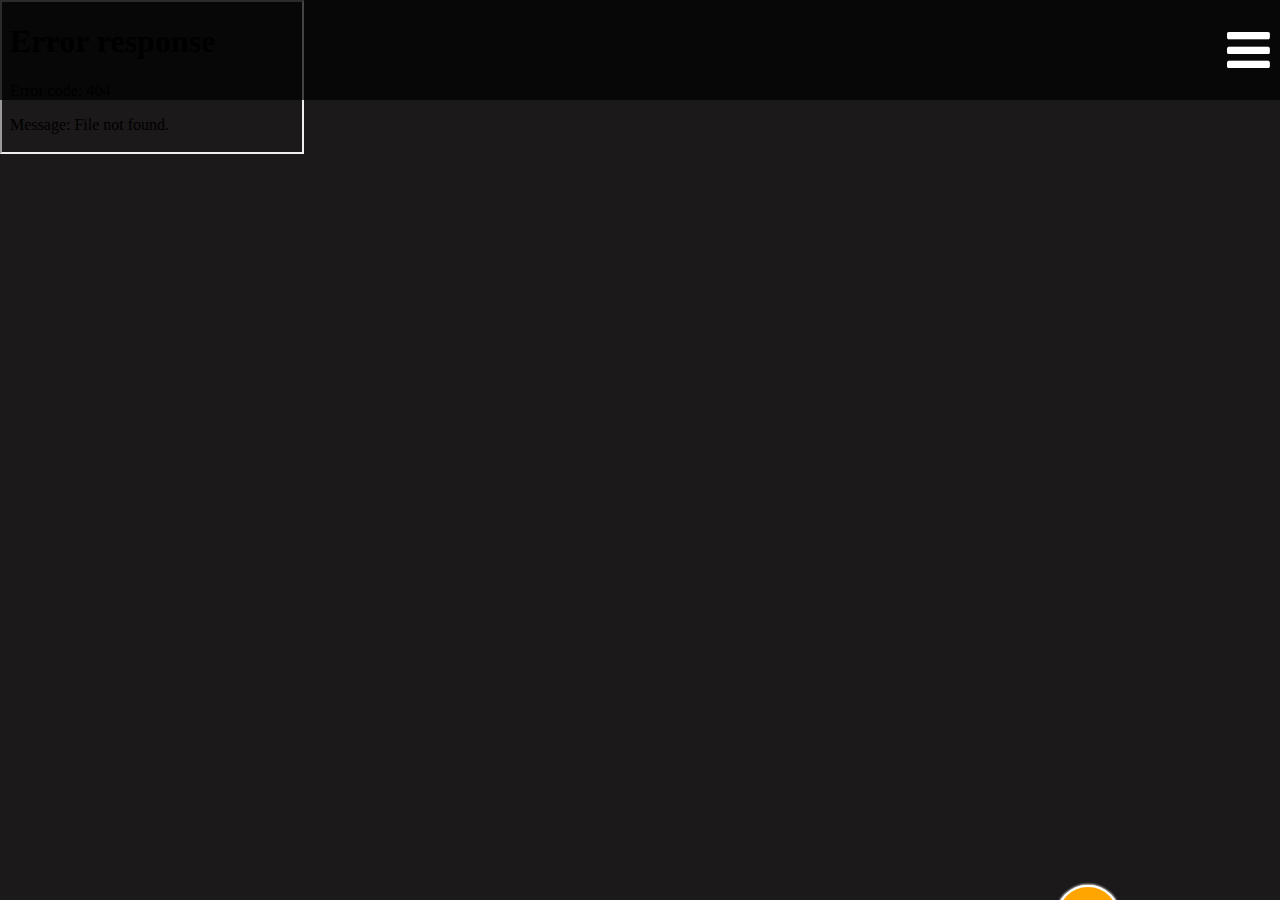
==== aviso.html @ 56b55169 "Add files via upload" ====
<!DOCTYPE html>
<html lang="en">
<head>
    <meta charset="UTF-8">
    <meta http-equiv="X-UA-Compatible" content="IE=edge">
    <meta name="viewport" content="width=device-width, initial-scale=1.0">
    <title>Aviso de Privacidad</title>
    <link rel="stylesheet" href="style.css">
	<link rel="stylesheet" href="https://cdnjs.cloudflare.com/ajax/libs/font-awesome/4.7.0/css/font-awesome.min.css">
	<link rel="preconnect" href="https://fonts.gstatic.com" crossorigin> 
</head>

<body>
    
    <header>
    
        <div class="box-logo-icones">
    
            <!----------------------------------LOGO DEL MENU----------------------------------------------------------->
                <div class="box-logo">
                    <img class="image-logo" src="logo/mie_logo_white.png">
                </div>
    
    
                <!---------------------------------- LOS ICONES DEL MENU----------------------------------------------------------->
                <div class="box-icones">
    
                    <div class="div-phone">
                        <a href="tel:+525633120174"><i class="fa fa-phone phone-icon"></i></a>
                    </div>
    
    
                    <div class="div-facebook">
                        <a href="https://www.facebook.com/baptista.boukman.jeanbaptiste"><i class="fa fa-facebook facebook-icon"></i></a>
                    </div>
    
                    <div class="div-instagram">
                        <a href="#"><i class="fa fa-instagram instagram-icon" aria-hidden="true"></i></a>
                    </div>
    
                    <div class="div-whatsapp">
                        <a href="http:/api.whatsapp.com/send?phone=+525633120174"><i class="fa fa-whatsapp whatsapp-icon" aria-hidden="true"></i></a>
                    </div>
    
                    <div class="div-email">
                        <a href="mailto:baptistajeanbaptiste714@gmail.com"><i class="fa fa-envelope email-icon"></i></a>
                    </div>
    
                </div>
    
        </div>
        
        <nav class="box-menu">
    
        <ul class="menu">
                        <li><a href="index.html">Inicio</a></li>
                        <li><a href="direccion.html">Direccion Disponibilidad</a></li>
                        <li><a href="sobre.html">Sobre Nosotros</a></li>
                        <li><a href="tecnologia.html">Nuestra Tecnologia</a></li>
                        <li><a href="aviso.html">Aviso de Privacidad</a></li>
                        
                        <li><a href="contacto.html">Contacto</a></li>
                    </ul>
    
                    <div class="menu-responsive"><i class="fa fa-bars icon-menu"></i></div>
        </nav>
    
    </header>

   <main>

    <div class="box-text-formulario-aviso">

        <iframe src="image/aviso.pdf"></iframe>
    </div>


    <div class="div-chatbox">
        <div class="box-chat">

                <div class="head-chatbox">
                    <div class="icon-image-chatbox">
                        <img src="image/icon-image-chatbox.png">
                        <h3>CARLOS de MIE</h3>
                    </div>
                </div>


                <div class="box-message-chatbox">
                        <img src="image/icon-image-chatbox.png">
                        <h6>Gracias por escribirnos, le atiende Carlos, <br>¿con quién tengo el gusto?</h6>
                </div>


                <div class="box-writter-chatbox">
                    <textarea cols="5" rows="5"></textarea>
                    <div class="btn-send-chatbox">
                        <a href="https://api.whatsapp.com/send?phone=+525633120174&text=Hola Bienvenidos a Mexico Internet Exchange. Soy su servidor Carlos. Como le puedo ayudar?&20heber"><i class='fa fa-send'></i></a>
                    </div>
                </div>

        </div>	

        <div class="icon-action-comment-close">
            <div class="icon-comment-chatbox"><i class="fa fa-comments-o"></i></div>
            <div class="icon-close-chatbox"><i class="fa fa-close"></i></div>
        </div>
</div>
    
   </main>


</body>

</html>
---- style.css ----
*{
    margin: 0;
    padding: 0;
}

body{
    scroll-behavior: smooth;
    background-color: rgb(27, 25, 25);
    background-repeat: no-repeat;
    background-attachment: fixed;
    background-size: 100% 100%;
    width: 100%;
}

/*.................................................................HEADER DE LA PAGINA...................................................................*/

header{
    display: block;
    width: 100%;
    height: 200px;
    position: fixed;
    z-index: 20;
}


.box-logo-icones{
    width: 100%;
    height: 50%;
    background-color: #FFCD01;
    display: flex;
    justify-content: center;
    align-items: center;
}

.box-logo{
    width: 20%;
    height: 100%;
    display: flex;
    justify-content: center;
    align-items: center;
}


.box-logo img{
    width: 45%;
    height: 90%;
}

.box-icones{
    width: 80%;
    height: 100%;
    display: flex;
    justify-content: center;
    align-items: center;
}

.box-icones>div{
    width: 5%;
    height: 25%;
    display: flex;
    justify-content: center;
    align-items: center;
}

.box-icones> div a{
    text-decoration: none;
}

.box-icones>div i{
    font-size: 40px;
    padding: 10px;
}

.box-icones>div:hover{
    transform: scale(1.3);
    transition: 0.9s;
}

.box-icones .phone-icon{
    border-radius: 50%;
    background-color: red;
    display: flex;
    justify-content: center;
    align-items: center;
    width: 40px;
    height: 40px;
}

.box-icones .phone-icon{
    color: white;
}

.box-icones .facebook-icon{
    border-radius: 50%;
    background-color: #06b6ff;
    display: flex;
    justify-content: center;
    align-items: center;
    width: 40px;
    height: 40px;
}

.box-icones .facebook-icon{
    color: white;
}

.box-icones .instagram-icon{
    border-radius: 50%;
    background-color: brown;
    display: flex;
    justify-content: center;
    align-items: center;
    width: 40px;
    height: 40px;
}

.box-icones .instagram-icon{
    color: white;
}

.box-icones .whatsapp-icon{
    border-radius: 50%;
    background-color: green;
    display: flex;
    justify-content: center;
    align-items: center;
    width: 40px;
    height: 40px;
}

.box-icones .whatsapp-icon{
    color: white;
}

.box-icones .email-icon{
    border-radius: 50%;
    background-color:	#FF1493;
    display: flex;
    justify-content: center;
    align-items: center;
    width: 40px;
    height: 40px;
    font-size: 30px;
}

.box-icones .email-icon{
    color: white;
}

.box-menu{
    /*background-color: #06b6ff;*/
    /*background-color: rgba(0, 0, 0, 0.377);*/
    background-color: rgba(0, 0, 0, 0.719);
    width: 100%;
    height: 50%;
    display: flex;
    justify-content: center;
    align-items: center;
}

.menu{
    display: flex;

}

.menu li{
    list-style: none;
    overflow: hidden;
}

/*.menu li:hover{
    background-color: brown;
    border-radius: 3px;
}*/

.menu li a{
    text-decoration: none;
    color: white;
    font-size: 25px;
    margin: 10px;
    position: relative;
    z-index: 2;
    
}

.menu li a::after{
    content: "";
    width: 100%;
    height: 4px;
    background-color: brown;
    position: absolute;
    left: -270px;
    top: 25px;
    z-index: 1;
}

.menu li a:hover::after{
    color: #FFCD01;
    left: 0px;
    transition: 0.2s;
}



.menu-responsive{
    width: 10%;
    height: 100%;
    display: none;
    justify-content: center;
    align-items: center;
}

.menu-responsive i{
    color: white;
    font-size: 50px;
}

/*..............................................................FOOTER DE LA PAGINA...............................................................*/


footer{
    width: 100%;
    height: 500px;
    background-color:#06b6ff;
    display: flex;
    justify-content: center;
    align-items: center;
    position: relative;
    top: 1800px;
}


.box-logo-icones-footer{
    width: 25%;
    height: 80%;
    display: block;
}

.logo-footer{
    width: 100%;
    height: 30%;
    position: relative;
    display: flex;
    justify-content: center;
    align-items: center;
}

.logo-footer img{
    width: 80%;
    position: relative;
}

.icones-footer{
    width: 100%;
    height: 50%;
    display: flex;
    justify-content: center;
    align-items: center;
  
}

.icones-footer>div{
    width: 13%;
    height: 30%;
    cursor: pointer;
    position: relative;
    margin-right: 5px;
}

.icones-footer>div i{
    font-size: 40px;
    padding: 20px;
}

.icones-footer>div:hover{
    transform: scale(1.3);
    transition: 0.9s;
}

.footer-phone{
    border-radius: 50%;
    background-color: red;
    display: flex;
    justify-content: center;
    align-items: center;
}

.footer-phone i{
    color: white;
}

.footer-facebook{
    border-radius: 50%;
    /*background-color: #06b6ff;*/
    background-color: brown;
    display: flex;
    justify-content: center;
    align-items: center;
}

.footer-facebook i{
    color: white;
}

.footer-instagram{
    border-radius: 50%;
    background-color: #FFCD01;
    display: flex;
    justify-content: center;
    align-items: center;
}

.footer-instagram i{
    color: white;
}

.footer-whatsapp{
    border-radius: 50%;
    background-color: green;
    display: flex;
    justify-content: center;
    align-items: center;
}

.footer-whatsapp i{
    color: white;
}

.footer-email{
    border-radius: 50%;
    background-color:	#FF1493;
    display: flex;
    justify-content: center;
    align-items: center;
}

.footer-email i{
    color: white;
}


.box-servicios-footer{
    width: 25%;
    height: 80%;
    display: block;
}


.texto-footer{
    width: 100%;
    display: flex;
    justify-content: center;
    align-items: center;
}


.texto-footer h1{
    color: white;
    font-size: 40px;
    font-family: 'Courier New', Courier, monospace;
}

.servicio-footer-list{
    width: 100%;
    display: block;
    position: relative;
    top: 20px;
}

.servicio-footer-list>div{
    height: 35px;
}

.servicio-1{
    display: flex;
    justify-content: center;
    align-items: center;
    width: 100%;
    position: relative;
    overflow: hidden;
}


.servicio-1 a{
    text-decoration: none;
    color: white;
    font-family: 'Gill Sans', 'Gill Sans MT', Calibri, 'Trebuchet MS', sans-serif;
    font-size: 20px;
}


.servicio-1 a:hover{
    transform: translateY(-10px);
    transition: 0.9s;
}


.servicio-2{
    display: flex;
    justify-content: center;
    align-items: center;
    width: 100%;
}

.servicio-2 a{
    text-decoration: none;
    color: white;
    font-family: 'Gill Sans', 'Gill Sans MT', Calibri, 'Trebuchet MS', sans-serif;
    font-size: 20px;
}


.servicio-2 a:hover{
    transform: translateY(-10px);
    transition: 0.9s;
}


.servicio-3{
    display: flex;
    justify-content: center;
    align-items: center;
    width: 100%;
}

.servicio-3 a{
    text-decoration: none;
    color: white;
    font-family: 'Gill Sans', 'Gill Sans MT', Calibri, 'Trebuchet MS', sans-serif;
    font-size: 20px;
}


.servicio-3 a:hover{
    transform: translateY(-10px);
    transition: 0.9s;
}


.servicio-4{
    display: flex;
    justify-content: center;
    align-items: center;
    width: 100%;
}

.servicio-4 a{
    text-decoration: none;
    color: white;
    font-family: 'Gill Sans', 'Gill Sans MT', Calibri, 'Trebuchet MS', sans-serif;
    font-size: 20px;
}


.servicio-4 a:hover{
    transform: translateY(-10px);
    transition: 0.9s;
}


.servicio-5{
    display: flex;
    justify-content: center;
    align-items: center;
    width: 100%;
}

.servicio-5 a{
    text-decoration: none;
    color: white;
    font-family: 'Gill Sans', 'Gill Sans MT', Calibri, 'Trebuchet MS', sans-serif;
    font-size: 20px;
}


.servicio-5 a:hover{
    transform: translateY(-10px);
    transition: 0.9s;
}


.box-contactos-footer{
    width: 25%;
    height: 80%;
    display: block;
}


.texto-footer-contratacion{
    width: 100%;
    display: flex;
    justify-content: center;
    align-items: center;
}

.texto-footer-contratacion h1{
    color: white;
    font-size: 40px;
    font-family: 'Courier New', Courier, monospace;
}

.contratacion-footer{
    width: 100%;
    height: 20%;
    display: flex;
    justify-content: space-around;
    align-items: center;
    position: relative;
    top: 30px;
}

.phone-escritorio{
    width: 50%;
    height: 100%;
    display: flex;
    justify-content: center;
    align-items: center;
}

.phone-escritorio img{
    width: 50%;
    position: relative;
}

.text-escritorio{
    width: 50%;
    height: 100%;
    position: relative;
    display: block;
}

.text-escritorio h4{
    color: white;
    font-size: 25px;
    font-family: 'Gill Sans', 'Gill Sans MT', Calibri, 'Trebuchet MS', sans-serif;
    text-align: left;
}

.text-escritorio h6{
    color: white;
    font-size: 20px;
    font-family: 'Courier New', Courier, monospace;
    text-align: left;
}

.atencion-footer{
    width: 100%;
    height: 20%;
    display: flex;
    justify-content: space-around;
    align-items: center;
    position: relative;
    top: 30px;
}


.phone-atencion{
    width: 50%;
    height: 100%;
    display: flex;
    justify-content: center;
    align-items: center;
}

.phone-atencion img{
    width: 30%;
    position: relative;
}

.text-atencion-cliente{
    width: 50%;
    height: 100%;
    position: relative;
    top: 10px;
    display: block;
}

.text-atencion-cliente h4{
    color: white;
    font-size: 25px;
    font-family: 'Gill Sans', 'Gill Sans MT', Calibri, 'Trebuchet MS', sans-serif;
    text-align: left;
}

.text-atencion-cliente h6{
    color: white;
    font-size: 20px;
    font-family: 'Courier New', Courier, monospace;
    text-align: left;
}


.ubicacion-footer{
    width: 100%;
    height: 20%;
    display: flex;
    justify-content: space-around;
    align-items: center;
    position: relative;
    top: 30px;
}

.icon-maps{
    width: 50%;
    display: flex;
    justify-content: center;
    align-items: center;
}

.icon-maps i{
    font-size: 80px;
    color: brown;
}

.ubicacion{
    width: 50%;
    display: flex;
    justify-content: center;
    align-items: center;
}


.ubicacion h5{
    color: white;
    font-size: 20px;
    font-family: 'Gill Sans', 'Gill Sans MT', Calibri, 'Trebuchet MS', sans-serif;
    text-align: left;
    font-weight: normal;
}

/*............................................................CHATBOX..........................................................................................*/

.div-chatbox{
    width: 25%;
    height: 100%;
    position: fixed;
    top: 500px;
    right: 50px;
    opacity: 1;
    display: flex;
    justify-content: right;
    align-items: center;
    z-index: 10;

}


.box-chat{
    width: 80%;
    height: 60%;
    border-radius: 20px;
    opacity: 0;
    position: relative;
    top: 90px;
    right: 170px;
    
}


.box-chat img{
    width: 100%;
    height: 60%;
    opacity: 0.3;
    border-top-left-radius: 20px;
    border-top-right-radius: 20px;

}


.head-chatbox{
    width: 100%;
    height: 22%;
    position: relative;
    top: -385px;
    background-color: brown;
    border-top-left-radius: 20px;
    border-top-right-radius: 20px;
    display: flex;
}


.head-chatbox img{
    width: 140px;
    height: 80px;
    padding: 10px;
    position: relative;
    left: 5px;
    top: 10px;
}


.icon-image-chatbox{
    width: 100%;
    height: 60%;
    display: flex;
    justify-content: left;
    align-items: center;
}


.icon-image-chatbox img{
    opacity: 1;
    width: 22%;
}


.icon-image-chatbox h3{
    color: white;
    font-size: 20px;
    font-family: sans-serif;
    font-weight: normal;
}


.icon-image-chatbox-text{
    width: 100%;
    height: 5%;
    position: relative;
    top: -410px;
}


.icon-image-chatbox-text h6{
    color: white;
    font-size: 15px;
    font-family: sans-serif;
    font-weight: normal;
    padding-left: 20px;
    display: none;
}



.box-message-chatbox{
    width: 100%;
    height: 60%;
    background-color: white;
    position: relative;
    top: -415px;
    display: flex;
}


.box-message-chatbox img{
    opacity: 1;
    width: 17%;
    height: 60px;
    position: relative;
    left: 10px;
    top: 20px;
}



.box-message-chatbox h6{
    font-family: sans-serif;
    font-weight: normal;
    position: relative;
    top: 70px;
    left: 0px;
    font-size: 14px;
    background-color: lightgray;
    height: 70px;
    padding: 20px;
    border-top-left-radius: 10px;
    border-bottom-right-radius: 10px;
}



.box-writter-chatbox{
    width: 100%;
    height: 40px;
    background-color: brown;
    position: relative;
    top: -420px;
    display: flex;
    overflow: hidden;
}


.box-writter-chatbox textarea{
    width: 85%;
    height: 100%;
    resize: none;
    outline: none;
    font-size: 17px;
    padding-left: 10px;
    padding-top: 5px;
    border-top: 2px lightgray solid;
    border-bottom: none;
    background-color: brown;
    color: white;
}


.btn-send-chatbox{
    width: 15%;
   
    background-color: #06b6ff;
    display: flex;
    justify-content: center;
    align-items: center;
}


.btn-send-chatbox a{
    text-decoration: none;
}


.btn-send-chatbox i{
    color: white;
    font-size: 25px;
}



.icon-action-comment-close{
    position: fixed;
    top:815px;
    right: 160px;
    z-index: 10;
}


.icon-comment-chatbox{
    width: 60px;
    height: 60px;
    background-color: orange;
    border-radius: 50%;
    display: flex;
    justify-content: center;
    align-items: center;
    margin: auto;
    position: absolute;
    top: 70px;
    z-index: 1;
    border: 2px white solid;
    box-shadow: 0px 0px 3px white;
    cursor: pointer;
}


.icon-comment-chatbox i{
    color: black;
    font-size: 40px;
    cursor: pointer;
}


.icon-close-chatbox{
    width: 60px;
    height: 60px;
    background-color: orange;
    border-radius: 50%;
    display: flex;
    justify-content: center;
    align-items: center;
    margin: auto;
    position: relative;
    top: 70px;
    border: 2px white solid;
    box-shadow: 0px 0px 3px white;
    cursor: pointer;
}


.icon-close-chatbox i{
    color:black;
    font-size: 40px;
    cursor: pointer;
}


/*--------------------------------------------------------------------DIV POPBOT--------------------------------------------------------------------*/


.div-pop-mensage{
    width: 5%;
    height: 200px;
    top:-690px;
    left: 1790px;
    display: flex;
    justify-content: center;
    align-items: center;
    padding-right: 10px;
    position: relative;
}


.box-pop-mensages{
    width: 4%;
    height: 100%;
    display: block;
    position: fixed;
    top: 270px;
    z-index: 10;

}

.pop-whatsapp{
    width: 60px;
    height: 60px;
    display: flex;
    justify-content: center;
    align-items: center;
    background-color: red;
    border-radius: 50%;
    opacity: 0;
    border: 2px white solid;
    box-shadow: 0px 0px 3px white;
}


.pop-whatsapp i{
    font-size: 40px;
    cursor: pointer;
    color: white;
}


.pop-email{
    width: 60px;
    height: 60px;
    display: flex;
    justify-content: center;
    align-items: center;
    background-color: green;
    border-radius: 50%;
    opacity: 0;
    position: relative;
    top: 20px;
    border: 2px white solid;
    box-shadow: 0px 0px 3px white;
}


.pop-email i{
    font-size: 35px;
    cursor: pointer;
    color: white;
}


.pop-phone{
    width: 60px;
    height: 60px;
    border-radius: 50%;
    display: flex;
    justify-content: center;
    align-items: center;
    background-color: #FF1493;
    border-radius: 50%;
    opacity: 0;
    position: relative;
    top: 40px;
    border: 2px white solid;
    box-shadow: 0px 0px 3px white;

}


.pop-phone i{
    font-size: 40px;
    cursor: pointer;
    color: white;
}


.pop-headphones{
    width: 60px;
    height: 60px;
    display: flex;
    justify-content: center;
    align-items: center;
    background-color: orange;
    border-radius: 50%;
    z-index: 3000;
    position: relative;
    top: 80px;
    opacity: 1;
    overflow: hidden;
    border: 2px white solid;
    box-shadow: 0px 0px 3px white;
}


.pop-headphones img{
    width: 120px;
    cursor: pointer;
    color: black;
    z-index: 1000;
    position: relative;
    
}


.pop-close{
    width: 60px;
    height: 60px;
    display: flex;
    justify-content: center;
    align-items: center;
    position: relative;
    top: 20px;
    border-radius: 50%;
    background-color: orange;
    opacity: 0;
    border: 2px white solid;
    box-shadow: 0px 0px 3px white;
}


.pop-close i{
    font-size: 40px;
    cursor: pointer;
    color: black;
}


.action-pop-icones{
    opacity: 1;
    transition: 1s;
}


.action-pop-icones-close{
    opacity: 0;
}


.headphone-close{
    opacity: 0;
}


.headphone-open{
    opacity: 1;
}



.action-open{
    display: block;
    position: relative;
    top: 75px;
    display: flex;
    justify-content: center;
    align-items: center;
    opacity: 1;
}


.action-close{
    opacity: 0;
}

/*............................................................DIV CLIENTES......................................................................................*/

.box-clientes{
    width: 100%;
    height: 800px;
    position: relative;
    top: 200px;
    z-index: 0;
}

.box-clientes h1{
    font-family: 'Gill Sans', 'Gill Sans MT', Calibri, 'Trebuchet MS', sans-serif;
    text-align: center;
    margin-top: 200px;
    margin-bottom: 50px;
    color:white;
    background-color: rgba(0, 0, 0, 0.596);
    width: 60%;
    height: 100px;
    margin: auto;
    display: flex;
    justify-content: center;
    align-items: center;
    font-size: 30px;
    font-family: 'Gill Sans', 'Gill Sans MT', Calibri, 'Trebuchet MS', sans-serif;
   
}


.grupos{
    display: flex;
    justify-content: center;
    align-items: center;
    background-color: rgba(0, 0, 0, 0.123);
    width: 60%;
    height: 90%;
    margin: auto;
    position: relative;
    top: 150px;
    overflow: hidden;
    border-radius: 20px;
}


.grupos::after{
    content: "";
    width: 100%;
    height: 100%;
    background-color: rgba(255, 255, 255, 0.918);
    position: absolute;
    left: -1200px;
    z-index: 1;
    animation: animacao 2s infinite ease;
}

@keyframes animacao{
    100%{
        left: 0px;
    }
}

.grupos>div{
    width: 20%;
    display: block;
    position: relative;
    top: 20px;
    z-index: 20;
}

.box-clientes>div img{
    width: 80%;
    display: flex;
    justify-content: space-evenly;
    align-items: center;
}

.grupo1 img{
    margin: 20px auto;
    position: relative;
}

.grupo2 img{
    position: relative;
    margin: 17px auto;
}


.grupo3 img{
    position: relative;
    margin: 10px auto;
}

.logo_sandag{
    position: relative;
    top: 30px;
}


.grupo4 img{
    position: relative;
    margin: 20px auto;
}

.logo_ecoambiante{
    position: relative;
    top: 10px;
}


.grupo1 .logo_cosmopolitan{
    width: 100%;
    position: relative;
    top: 50px;
}

.grupo1 .logo_sanysidro{
    position: relative;
    top: -60px;
}

.grupo1 .logonewcity_residencial{
    position: relative;
    top: -30px;
}

.grupo2 .logo_sat{
    width: 50%;
    position: relative;
    top: -50px;
}

.grupo1 .logo_caliente{
    position: relative;
    top: -100px;
}

.grupo2 .logo_imaxess{
    width: 70%;
    position: relative;
    top: -27px;
}

.grupo2 .logo_centura{
    width: 80%;
    position: relative;
    top: -70px;
}

/*.grupo2 .logo_newcity_residencial{
    width: 50%;
}*/

.grupo2 .logo_iprk{
    width: 80%;
    position: relative;
    top: 30px;
}

.grupo3 .logo_excel{
    width: 70%;
    position: relative;
    top: -50px;
}

.grupo3 .logohotel_tijuana{
    position: relative;
    top: -10px;
}

.grupo3 .logo_bjrr{
    width: 50%;
    position: relative;
    top: -20px;
}

.grupo3 .logo_sandag{
    width: 90%;
    position: relative;
    top: 60px;
}

.grupo4 .logo_coparmex{
    width: 70%;
    position: relative;
    top: -75px;
}

.grupo4 .logo_lucerna{
    width: 80%;
    position: relative;
    top: -40px;
}

.grupo4 .logo_furmex{
    width: 90%;
    position: relative;
    top: 15px;
}

.grupo4 .logo_ecoambiante{
    width: 65%;
    position: relative;
    top: 20px;
}


/*-----------------------------------------------------------------------BLOCO CERTIFICADOS------------------------------------------------------------------------*/

.certificados{
    width: 100%;
    height: 960px;
    position: relative;
    top: 1200px;
}


.certificados img{
    width: 100%;
    height: 100%;
    opacity: 0.5;
}


.change{
    background-color: blue;
}


.texto-certificado{
    width: 100%;
    height: 120px;
    position: relative;
}

.texto-certificado h1{
    color:white;
    background-color: rgba(0, 0, 0, 0.596);
    width: 60%;
    height: 100px;
    margin: auto;
    display: flex;
    justify-content: center;
    align-items: center;
    font-size: 23px;
    padding: 10px;
    font-family: 'Gill Sans', 'Gill Sans MT', Calibri, 'Trebuchet MS', sans-serif;
}


.texto-certificado h3{
    color: orange;
    text-align: center;
    font-family: sans-serif;
    font-weight: normal;
    position: relative;
    top: 15px;
}


.todoscertificados{
    width: 100%;
    height: 75%;
    position: relative;
    top: 200px;
    transition: 0.7s;
}

.grupo1{
    width: 100%;
    height: 47%;
    display: flex;
    justify-content: space-around;
    align-items: center;
    position: relative;
}

.grupo1>div{
    width: 15%;
    height: 400px;
    display: flex;
    justify-content: center;
    align-items: center;
    overflow: hidden;
    box-shadow: 0px 0px 2px white;
    /*background-color: #06b6ff;*/
    background-color: rgba(0, 0, 0, 0.274);
    cursor: pointer;
    transition: 2s;
    position: relative;
    
}


.grupo1>div::after{
    content: "";
    width: 100%;
    height: 100%;
    /*background-color: #06b6ff;*/
    background-color: rgba(165, 42, 42, 0.37);
    position: absolute;
    z-index: 1;
    top: -400px;
    transition: 0.5s;
}

.grupo1>div:hover::after{
    top: 0px;
}

.grupo1>div img{
    padding: 30px;
    width: 100%;
    height: 120px;
    position: relative;
    background-color: rgba(255, 255, 255, 0.863);
    opacity: 1;
    z-index: 2;
}


.grupo2{
    width: 100%;
    height: 47%;
    display: flex;
    justify-content: space-around;
    align-items: center;
    position: relative;
    top: 100px;
}

.grupo2>div{
    width: 15%;
    height: 400px;
    display: flex;
    justify-content: center;
    align-items: center;
    overflow: hidden;
    box-shadow: 0px 0px 2px white;
    /*background-color: #06b6ff;*/
    background-color: rgba(0, 0, 0, 0.274);
    cursor: pointer;
    transition: 0.5s;
    position: relative;
}


.grupo2>div::after{
    content: "";
    width: 100%;
    height: 100%;
    /*background-color: #06b6ff;*/
    background-color: rgba(165, 42, 42, 0.37);
    position: absolute;
    z-index: 1;
    top: -400px;
    transition: 0.9s;
}

.grupo2>div:hover::after{
    top: 0px;
}

.grupo2>div img{
    padding: 30px;
    width: 100%;
    height: 120px;
    position: relative;
    background-color: rgba(255, 255, 255, 0.863);
    opacity: 1;
    z-index: 2;
}



/*.............................................................SLIDE-SHOW CONTAINER..............................................................................*/

main{
    top: 180px;
    z-index: 0;
}

/*............................................................DIV FUNDO..........................................................................................*/
.div-fundo{
    position: relative;
    height: 1000px;
    width: 100%;
    overflow: hidden;
    display: flex;
    justify-content: center;
    align-items: center;
    background-color: black;
}



video{
    position: relative;
    top: 100px;
    box-shadow: 0px 0px 4px white;
    background-color: rgba(0, 0, 0, 0.055);
    min-width: 100%;
    min-height: 100%;
}



.wrapper {
    height: 100vh;
    display: flex;
    align-items: center;
    justify-content: center;
    position: absolute;
    top: 20px;
  }
  
  .typing-demo {
    width: 24ch;
    animation: typing 2s steps(24), blink .5s step-end infinite alternate;
    white-space: nowrap;
    overflow: hidden;
    border-right: 3px solid;
    font-family: monospace;
    font-size: 5em;
    color: white;
    padding-left: 10px;
  }
  
  @keyframes typing {
    from {
      width: 0
    }
  }
      
  @keyframes blink {
    50% {
      border-color: transparent
    }
  }


  .wrapper1 {
    height: 100vh;
    display: flex;
    align-items: center;
    justify-content: center;
    position: absolute;
    top: 100px;
  }
  
  .typing-demo1 {
    width: 43ch;
    animation: typing 10s steps(43), blink .5s step-end infinite alternate;
    white-space: nowrap;
    overflow: hidden;
    border-right: 3px solid;
    font-family: monospace;
    font-size: 3em;
    color: white;
    padding-left: 10px;
  }
  
  @keyframes typing {
    from {
      width: 0
    }
  }
      
  @keyframes blink1 {
    50% {
      border-color: transparent
    }
  }



  .div_mie_logo{
      width: 30%;
      height: 200px;
      display: inline-block;
      float: right;
      right: 10px;
      z-index: 1;
      position: absolute;
      top: 300px;
  }

  .div_mie_logo img{
      width: 0%;
      animation: animate 5s infinite ease;
      position: relative;
  }

  @keyframes animate {

    100%{
        width: 100%;
    }
  }
     


/*....................................................................DIV NUESTROS SERVICIOS................................................................................*/


.div-contenido-servicios{
    width: 100%;
    height: 700px;
    z-index: 0;
    position: relative;
    top: 600px;
}


.div-contenido-servicios .nuestros-servicios h1{
    color: gray;
    text-align: center;
    font-family: sans-serif;
}


.texto-servicios{
    width: 100%;
    height: 15%;
    display: flex;
    justify-content: center;
    align-items: center;
}

.texto-servicios h1{
    color:white;
    background-color: rgba(0, 0, 0, 0.596);
    width: 60%;
    height: 100px;
    margin: auto;
    display: flex;
    justify-content: center;
    align-items: center;
    font-size: 30px;
    font-family: 'Gill Sans', 'Gill Sans MT', Calibri, 'Trebuchet MS', sans-serif;
}


.tipos-servicios{
    width: 85%;
    height: 100%;
    display: block;
    margin: auto;
    background-color: rgba(0, 0, 0, 0.212);
    padding: 50px;
    position: relative;
    top: 170px;
}


.box-servicios{
    width: 100%;
    height: 100%;
    display: flex;
    justify-content: center;
    align-items: center;
}

.internet-dedicado{
    width: 33%;
    height: 60%;
    cursor: pointer;
    overflow: hidden;
    background-color: black;
}


.internet-dedicado img{
    width: 100%;
    height: 100%;
    transition: 0.7s;
    opacity: 0.5;
}

.internet-dedicado img:hover{
    transform: scale(1.3);
}


.internet-dedicado h1{
    position: relative;
    top: -370px;
    color: white;
    font-family: sans-serif;
    font-size: 25px;
    text-align: center;
}



.internet-dedicado p{
    position: relative;
    top: -280px;
    color: white;
    font-family: 'Archivo Black', sans-serif;
    font-weight: normal;
    text-align: center;
}


.internet-dedicado a{
    text-decoration: none;
}



.internet-dedicado .btn-dedicado{
    background-color: #FFCD01;
    position: relative;
    top: -180px;
    display: block;
    margin: auto;
    width: 60%;
    height: 35px;
    border-radius: 8px;
    font-size: 20px;
    text-transform: uppercase;
    cursor: pointer;
    border: 1px #FFCD01 solid;
}



.internet-dedicado .btn-dedicado:hover{
    background-color: #06b6ff;
    border: 1px #06b6ff solid;
    color: #FFCD01;
}



.internet-simetrico{
    width: 33%;
    height: 60%;
    cursor: pointer;
    overflow: hidden;
    background-color: black;
}



.internet-simetrico img{
    width: 100%;
    height: 100%;
    transition: 0.7s;
    opacity: 0.5;
}

.internet-simetrico img:hover{
    transform: scale(1.3);
}


.internet-simetrico h1{
    position: relative;
    top: -370px;
    color: white;
    font-family: sans-serif;
    font-size: 25px;
    text-align: center;
    text-transform: uppercase;
}




.internet-simetrico p{
    position: relative;
    top: -280px;
    color: white;
    text-align: center;
    font-family: 'Archivo Black', sans-serif;
    font-weight: normal;
}


.internet-simetrico a{
    text-decoration: none;
}


.internet-simetrico .btn-simetrico{
    background-color: #FFCD01;
    position: relative;
    top: -180px;
    display: block;
    margin: auto;
    width: 60%;
    height: 35px;
    border-radius: 8px;
    font-size: 20px;
    text-transform: uppercase;
    cursor: pointer;
    border: 1px #FFCD01 solid;
}



.internet-simetrico .btn-simetrico:hover{
    background-color: #06b6ff;
    border: 1px #06b6ff solid;
    color: #FFCD01;
}




.internet-nube{
    width: 33%;
    height: 60%;
    cursor: pointer;
    overflow: hidden;
    background-color: black;
}



.internet-nube img{
    width: 100%;
    height: 100%;
    transition: 0.7s;
    opacity: 0.5;
}

.internet-nube img:hover{
    transform: scale(1.3);
}


.internet-nube h1{
    position: relative;
    top: -370px;
    color: white;
    font-family: sans-serif;
    font-size: 25px;
    text-align: center;
    text-transform: uppercase;
}




.internet-nube p{
    position: relative;
    top: -280px;
    color: white;
    text-align: center;
    font-family: 'Archivo Black', sans-serif;
    font-weight: normal;
}


.internet-nube a{
    text-decoration: none;
}


.internet-nube .btn-nube{
    background-color: #FFCD01;
    position: relative;
    top: -180px;
    display: block;
    margin: auto;
    width: 60%;
    height: 35px;
    border-radius: 8px;
    font-size: 20px;
    text-transform: uppercase;
    cursor: pointer;
    border: 1px #FFCD01 solid;
}



.internet-nube .btn-nube:hover{
    background-color: #06b6ff;
    border: 1px #06b6ff solid;
    color: #FFCD01;
}





.internet-consultoria{
    width: 33%;
    height: 60%;
    cursor: pointer;
    overflow: hidden;
    background-color: black;
}



.internet-consultoria img{
    width: 100%;
    height: 100%;
    transition: 0.7s;
    opacity: 0.5;
}

.internet-consultoria img:hover{
    transform: scale(1.3);
}


.internet-consultoria h1{
    position: relative;
    top: -370px;
    color: white;
    font-family: sans-serif;
    font-size: 25px;
    text-align: center;
    text-transform: uppercase;
}



.internet-consultoria p{
    position: relative;
    top: -280px;
    color: white;
    text-align: center;
    font-family: 'Archivo Black', sans-serif;
    font-weight: normal;
}


.internet-consultoria a{
    text-decoration: none;
}


.internet-consultoria .btn-consultoria{
    background-color: #FFCD01;
    position: relative;
    top: -180px;
    display: block;
    margin: auto;
    width: 60%;
    height: 35px;
    border-radius: 8px;
    font-size: 20px;
    text-transform: uppercase;
    cursor: pointer;
    border: 1px #FFCD01 solid;
}



.internet-consultoria .btn-consultoria:hover{
    background-color: #06b6ff;
    border: 1px #06b6ff solid;
    color: #FFCD01;
}


/*-------------------------------------------------------------RESPONSIVIDADE DEL PROYECTO-----------------------------------------------------------------------*/

@media screen and (max-width: 1300px) {

    .box-logo-icones{
        display: none;
    }

    .menu{
        display: none;
    }

    .menu-responsive{
        display: block;
        width: 100%;
        display: flex;
        justify-content: right;
        align-items: center;
        padding-right: 10px;
        cursor: pointer;
    }

    .box-logo-icones-footer{
        display: none;
    }

    .box-servicios-footer{
        display: none;
    }

    .box-contactos-footer{
        width: 100%;
    }

    .texto-footer-contratacion{
        width: 100%;
        display: flex;
        justify-content: center;
        align-items: center;
    }

    .texto-footer-contratacion h1{
        text-align: center;
    }
  }
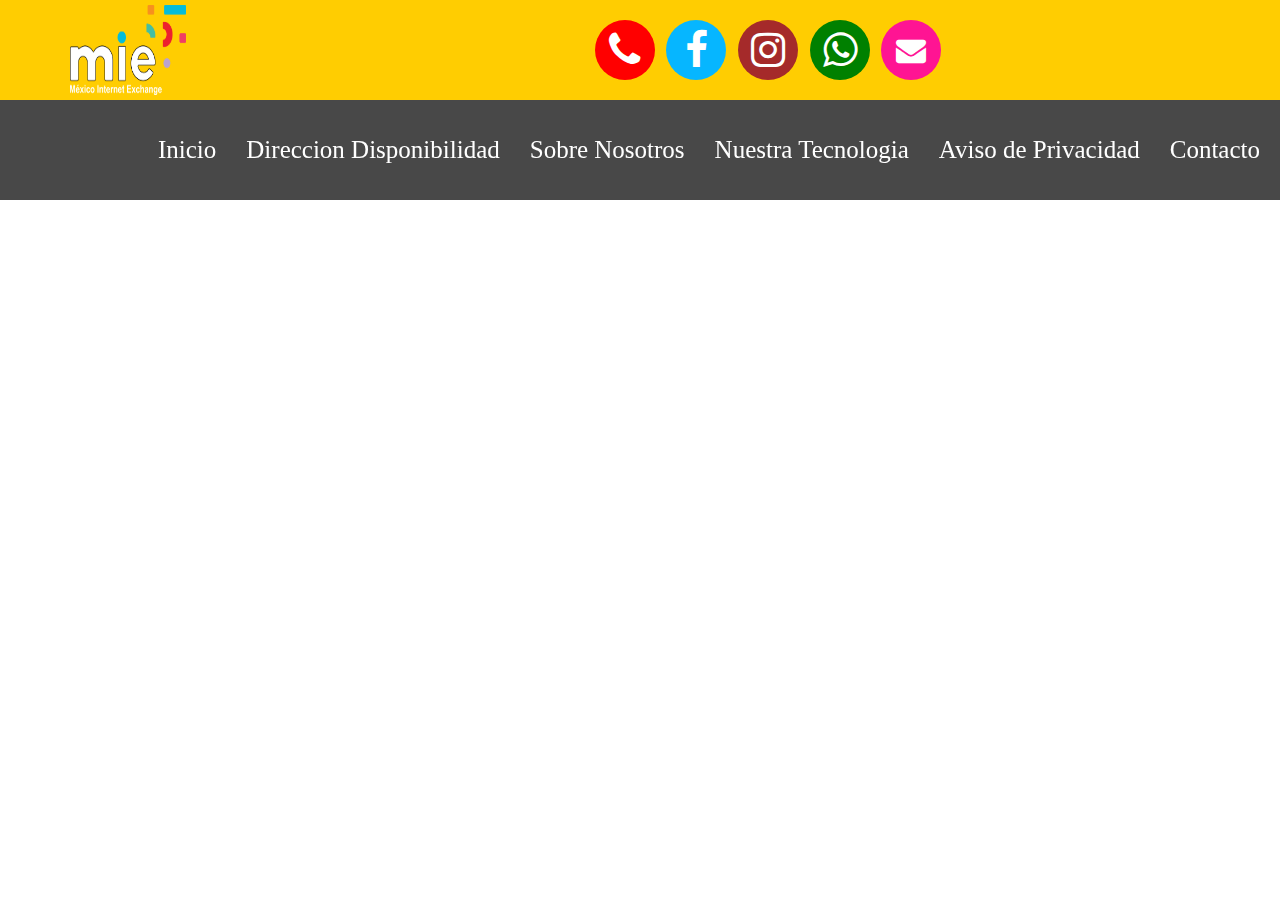
==== commit 0f949a71: "Add files via upload" ====
--- a/aviso.html
+++ b/aviso.html
@@ -51,7 +51,7 @@
         </div>
         
         <nav class="box-menu">
-    
+                <div class="menu-responsive"><i class="fa fa-bars icon-menu"></i></div>
         <ul class="menu">
                         <li><a href="index.html">Inicio</a></li>
                         <li><a href="direccion.html">Direccion Disponibilidad</a></li>
@@ -62,7 +62,7 @@
                         <li><a href="contacto.html">Contacto</a></li>
                     </ul>
     
-                    <div class="menu-responsive"><i class="fa fa-bars icon-menu"></i></div>
+                    
         </nav>
     
     </header>
@@ -75,7 +75,7 @@
     </div>
 
 
-    <div class="div-chatbox">
+    <!--<div class="div-chatbox">
         <div class="box-chat">
 
                 <div class="head-chatbox">
@@ -93,7 +93,7 @@
 
 
                 <div class="box-writter-chatbox">
-                    <textarea cols="5" rows="5"></textarea>
+                    <textarea cols="2" rows="2"></textarea>
                     <div class="btn-send-chatbox">
                         <a href="https://api.whatsapp.com/send?phone=+525633120174&text=Hola Bienvenidos a Mexico Internet Exchange. Soy su servidor Carlos. Como le puedo ayudar?&20heber"><i class='fa fa-send'></i></a>
                     </div>
@@ -105,9 +105,10 @@
             <div class="icon-comment-chatbox"><i class="fa fa-comments-o"></i></div>
             <div class="icon-close-chatbox"><i class="fa fa-close"></i></div>
         </div>
-</div>
-    
-   </main>
+</div>-->
+
+</main>
+
 
 
 </body>
--- a/style.css
+++ b/style.css
@@ -5,7 +5,7 @@
 
 body{
     scroll-behavior: smooth;
-    background-color: rgb(27, 25, 25);
+    /*background-color: rgb(27, 25, 25);*/
     background-repeat: no-repeat;
     background-attachment: fixed;
     background-size: 100% 100%;
@@ -55,10 +55,10 @@
 }
 
 .box-icones>div{
-    width: 5%;
+    width: 7%;
     height: 25%;
     display: flex;
-    justify-content: center;
+    justify-content: space-around;
     align-items: center;
 }
 
@@ -166,7 +166,34 @@
 .menu li{
     list-style: none;
     overflow: hidden;
-}
+    position: relative;
+    margin-left: 10px;
+    
+}
+
+
+.menu li::after{
+    content: "";
+    width: 100%;
+    height: 100%;
+    background-color: #74b72e;
+    position: absolute;
+    left: 0px;
+    top: -30px;
+    z-index: 0;
+    transition: 0.4s;
+}
+
+
+.menu li:hover::after{
+    top: 0px;
+}
+
+
+/*.menu li:hover{
+    background-color: #74b72e;
+    border-radius: 5px;
+}*/
 
 /*.menu li:hover{
     background-color: brown;
@@ -179,11 +206,12 @@
     font-size: 25px;
     margin: 10px;
     position: relative;
-    z-index: 2;
+    z-index: 1;
     
 }
 
-.menu li a::after{
+
+/*.menu li a::after{
     content: "";
     width: 100%;
     height: 4px;
@@ -198,22 +226,31 @@
     color: #FFCD01;
     left: 0px;
     transition: 0.2s;
-}
+}*/
 
 
 
 .menu-responsive{
     width: 10%;
     height: 100%;
-    display: none;
-    justify-content: center;
-    align-items: center;
+    display: flex;
+    justify-content: right;
+    align-items: center;
+    opacity: 0;
+
 }
 
 .menu-responsive i{
     color: white;
     font-size: 50px;
 }
+
+
+.menuOpacity{
+    opacity:0;
+}
+
+
 
 /*..............................................................FOOTER DE LA PAGINA...............................................................*/
 
@@ -226,7 +263,6 @@
     justify-content: center;
     align-items: center;
     position: relative;
-    top: 1800px;
 }
 
 
@@ -254,13 +290,13 @@
     width: 100%;
     height: 50%;
     display: flex;
-    justify-content: center;
+    justify-content: space-evenly;
     align-items: center;
   
 }
 
 .icones-footer>div{
-    width: 13%;
+    width: 17%;
     height: 30%;
     cursor: pointer;
     position: relative;
@@ -316,10 +352,10 @@
 
 .footer-whatsapp{
     border-radius: 50%;
+    display: flex;
+    justify-content: center;
+    align-items: center;
     background-color: green;
-    display: flex;
-    justify-content: center;
-    align-items: center;
 }
 
 .footer-whatsapp i{
@@ -480,9 +516,10 @@
 
 
 .box-contactos-footer{
-    width: 25%;
+    width: 50%;
     height: 80%;
     display: block;
+    padding: 5px;
 }
 
 
@@ -518,7 +555,7 @@
 }
 
 .phone-escritorio img{
-    width: 50%;
+    width: 35%;
     position: relative;
 }
 
@@ -563,7 +600,7 @@
 }
 
 .phone-atencion img{
-    width: 30%;
+    width: 20%;
     position: relative;
 }
 
@@ -631,10 +668,10 @@
 /*............................................................CHATBOX..........................................................................................*/
 
 .div-chatbox{
-    width: 25%;
+    width: 20%;
     height: 100%;
     position: fixed;
-    top: 500px;
+    top: 400px;
     right: 50px;
     opacity: 1;
     display: flex;
@@ -646,13 +683,13 @@
 
 
 .box-chat{
-    width: 80%;
+    width: 95%;
     height: 60%;
     border-radius: 20px;
     opacity: 0;
     position: relative;
-    top: 90px;
-    right: 170px;
+    top: 170px;
+    right: 30px;
     
 }
 
@@ -672,7 +709,7 @@
     height: 22%;
     position: relative;
     top: -385px;
-    background-color: brown;
+    background-color: #74b72e;
     border-top-left-radius: 20px;
     border-top-right-radius: 20px;
     display: flex;
@@ -756,12 +793,15 @@
     font-family: sans-serif;
     font-weight: normal;
     position: relative;
-    top: 70px;
-    left: 0px;
-    font-size: 14px;
-    background-color: lightgray;
-    height: 70px;
-    padding: 20px;
+    top: 90px;
+    left: -20px;
+    font-size: 13px;
+    display: flex;
+    justify-content: center;
+    align-items: center;
+    background-color:lightgray;
+    height: 50px;
+    padding: 10px;
     border-top-left-radius: 10px;
     border-bottom-right-radius: 10px;
 }
@@ -770,7 +810,7 @@
 
 .box-writter-chatbox{
     width: 100%;
-    height: 40px;
+    height: 50px;
     background-color: brown;
     position: relative;
     top: -420px;
@@ -780,7 +820,7 @@
 
 
 .box-writter-chatbox textarea{
-    width: 85%;
+    width: 80%;
     height: 100%;
     resize: none;
     outline: none;
@@ -789,14 +829,17 @@
     padding-top: 5px;
     border-top: 2px lightgray solid;
     border-bottom: none;
-    background-color: brown;
-    color: white;
+    background-color: #74b72e;
+    color: white;
+    display: flex;
+    justify-content: center;
+    align-items: center;
 }
 
 
 .btn-send-chatbox{
-    width: 15%;
-   
+    width: 20%;
+    height: 100%;
     background-color: #06b6ff;
     display: flex;
     justify-content: center;
@@ -819,7 +862,7 @@
 .icon-action-comment-close{
     position: fixed;
     top:815px;
-    right: 160px;
+    right: 20px;
     z-index: 10;
 }
 
@@ -834,7 +877,7 @@
     align-items: center;
     margin: auto;
     position: absolute;
-    top: 70px;
+    top: 0px;
     z-index: 1;
     border: 2px white solid;
     box-shadow: 0px 0px 3px white;
@@ -846,6 +889,7 @@
     color: black;
     font-size: 40px;
     cursor: pointer;
+    position: relative;
 }
 
 
@@ -859,7 +903,7 @@
     align-items: center;
     margin: auto;
     position: relative;
-    top: 70px;
+    top: 0px;
     border: 2px white solid;
     box-shadow: 0px 0px 3px white;
     cursor: pointer;
@@ -1062,8 +1106,8 @@
     width: 100%;
     height: 800px;
     position: relative;
-    top: 200px;
     z-index: 0;
+    grid-area: divCliente;
 }
 
 .box-clientes h1{
@@ -1266,9 +1310,9 @@
 
 .certificados{
     width: 100%;
-    height: 960px;
-    position: relative;
-    top: 1200px;
+    height: 1360px;
+    position: relative;
+    grid-area: divCertificado;
 }
 
 
@@ -1317,15 +1361,15 @@
 
 .todoscertificados{
     width: 100%;
-    height: 75%;
-    position: relative;
-    top: 200px;
+    height: 65%;
+    position: relative;
+    top: 180px;
     transition: 0.7s;
 }
 
 .grupo1{
     width: 100%;
-    height: 47%;
+    height: 43%;
     display: flex;
     justify-content: space-around;
     align-items: center;
@@ -1333,15 +1377,12 @@
 }
 
 .grupo1>div{
-    width: 15%;
-    height: 400px;
-    display: flex;
-    justify-content: center;
-    align-items: center;
+    width: 20%;
+    height: 100%;
+    display: block;
     overflow: hidden;
     box-shadow: 0px 0px 2px white;
-    /*background-color: #06b6ff;*/
-    background-color: rgba(0, 0, 0, 0.274);
+    background-color: rgba(0, 0, 0, 0.849);
     cursor: pointer;
     transition: 2s;
     position: relative;
@@ -1353,8 +1394,7 @@
     content: "";
     width: 100%;
     height: 100%;
-    /*background-color: #06b6ff;*/
-    background-color: rgba(165, 42, 42, 0.37);
+    background-color: #06b4ff57;
     position: absolute;
     z-index: 1;
     top: -400px;
@@ -1370,15 +1410,35 @@
     width: 100%;
     height: 120px;
     position: relative;
-    background-color: rgba(255, 255, 255, 0.863);
+    top: -20px;
     opacity: 1;
     z-index: 2;
 }
 
 
+.div-image-certificados{
+    width: 100%;
+    height: 180px;
+    display: flex;
+    justify-content: center;
+    align-items: center;
+    background-color: white;
+}
+
+
+.grupo1>div h4{
+    color: white;
+    font-family: 'Times New Roman', Times, serif;
+    padding: 10px;
+    font-size: 20px;
+    font-weight: normal;
+    text-align: left;
+}
+
+
 .grupo2{
     width: 100%;
-    height: 47%;
+    height: 43%;
     display: flex;
     justify-content: space-around;
     align-items: center;
@@ -1387,15 +1447,12 @@
 }
 
 .grupo2>div{
-    width: 15%;
-    height: 400px;
-    display: flex;
-    justify-content: center;
-    align-items: center;
+    width: 20%;
+    height: 100%;
+    display: block;
     overflow: hidden;
     box-shadow: 0px 0px 2px white;
-    /*background-color: #06b6ff;*/
-    background-color: rgba(0, 0, 0, 0.274);
+    background-color: rgba(0, 0, 0, 0.849);
     cursor: pointer;
     transition: 0.5s;
     position: relative;
@@ -1406,12 +1463,11 @@
     content: "";
     width: 100%;
     height: 100%;
-    /*background-color: #06b6ff;*/
-    background-color: rgba(165, 42, 42, 0.37);
+    background-color: #06b4ff57;
     position: absolute;
     z-index: 1;
     top: -400px;
-    transition: 0.9s;
+    transition: 0.5s;
 }
 
 .grupo2>div:hover::after{
@@ -1423,18 +1479,31 @@
     width: 100%;
     height: 120px;
     position: relative;
-    background-color: rgba(255, 255, 255, 0.863);
+    top: -20px;
     opacity: 1;
-    z-index: 2;
-}
-
-
-
-/*.............................................................SLIDE-SHOW CONTAINER..............................................................................*/
-
-main{
-    top: 180px;
-    z-index: 0;
+}
+
+
+.grupo2>div h4{
+    color: white;
+    font-family: 'Times New Roman', Times, serif;
+    padding: 10px;
+    font-size: 20px;
+    font-weight: normal;
+    text-align: left;
+}
+
+
+
+/*.............................................................BOX CONTAINER CONTAINER..............................................................................*/
+
+.container{
+    display: grid;
+    grid-template-columns: 1fr 1fr 1fr;
+    grid-template-rows: 1fr 1fr 1fr;
+    grid-template-areas: 'divVideo divVideo divVideo divVideo' 'divOferta divOferta divOferta divOferta' 'divCliente divCliente divCliente divCliente' 'divServicio divServicio divServicio divServicio'
+    'divCertificado divCertificado divCertificado divCertificado' 'divTestimonio divTestimonio divTestimonio divTestimonio';
+    row-gap: 200px;
 }
 
 /*............................................................DIV FUNDO..........................................................................................*/
@@ -1447,6 +1516,7 @@
     justify-content: center;
     align-items: center;
     background-color: black;
+    grid-area: divVideo;
 }
 
 
@@ -1544,7 +1614,7 @@
 
   .div_mie_logo img{
       width: 0%;
-      animation: animate 5s infinite ease;
+      animation: animate 5s forwards;
       position: relative;
   }
 
@@ -1562,10 +1632,10 @@
 
 .div-contenido-servicios{
     width: 100%;
-    height: 700px;
+    height: 960px;
     z-index: 0;
     position: relative;
-    top: 600px;
+    grid-area: divServicio;
 }
 
 
@@ -1600,13 +1670,13 @@
 
 .tipos-servicios{
     width: 85%;
-    height: 100%;
+    height: 80%;
     display: block;
     margin: auto;
     background-color: rgba(0, 0, 0, 0.212);
     padding: 50px;
     position: relative;
-    top: 170px;
+    top: 150px;
 }
 
 
@@ -1917,48 +1987,4341 @@
 }
 
 
+/*............................................................................PARTE DE LA DIRRECCION.............................................................*/
+
+
+/*.div-formulario{
+    width: 100%;
+    height: 100%;
+    background-color: rgba(0, 0, 0, 0.836);
+}*/
+
+
+/*.div-formulario img{
+    width: 100%;
+    height: 99%;
+    opacity: 0.3;
+}*/
+
+
+.container-direccion{
+    max-width: 100%;
+    height: 100%;
+    display: grid;
+    grid-template-columns: 1fr 1fr 1fr;
+    grid-template-rows: 1fr 1fr;
+    grid-template-areas: 'textoDireccion textoDireccion textoDireccion textoDireccion' 'formularioDireccion formularioDireccion formularioDireccion formularioDireccion';
+    position: relative;
+    top: 200px;
+}
+
+
+.box-text-formulario{
+    /*width: 71%;
+    height: 18%;*/
+    position: relative;
+    /*background-color: rgba(0, 0, 0, 0.671);*/
+    grid-area: textoDireccion;
+    display: flex;
+    justify-content: center;
+    align-items: center;
+    /*position: absolute;
+    top: 220px;
+    left: 540px;*/
+    /*background-color: red;*/
+}
+
+
+.box-text-formulario .texto-direccion{
+    color: white;
+    font-family: sans-serif;
+    font-size: 16px;
+    text-align: justify;
+    letter-spacing: 2px;
+    padding: 30px;
+    font-weight: normal;
+    width: 53%;
+    background-color: rgba(0, 0, 0, 0.671);
+}
+
+
+
+.box-formulario-direccion{
+    width: 100%;
+    display: flex;
+    justify-content: center;
+    align-items: center;
+    position: relative;
+    grid-area: formularioDireccion;
+    margin-bottom: 30px;
+    /*background-color: blue;*/
+    /*position: absolute;
+    top: 430px;*/
+}
+
+
+.box-formulario-direccion form{
+    height: 400px;
+    width: 50%;
+    padding: 50px;
+    background: rgba(0, 0, 0, 0.452);
+    border-radius: 6px;
+}
+
+
+.box-formulario-direccion form label{
+    font-size: 18px;
+    font-family: sans-serif;
+    color: white;
+}
+
+
+.box-formulario-direccion form input{
+    height: 35px;
+    text-align: center;
+    padding-left: 5px;
+    margin-top: 20px;
+    border-radius: 3px;
+    font-family: sans-serif;
+    font-size: 15px;
+    border: none;
+    outline: none;
+    
+}
+
+
+
+.nombreempresa{
+    width: 100%;
+}
+
+.div-direccion{
+    display: flex;
+    justify-content: space-between;
+    align-items: center;
+}
+
+
+.div-contacto{
+    width: 100%;
+    display: flex;
+    justify-content: space-around;
+    align-items: center;
+}
+
+.div-contacto>input{
+    width: 32%;
+}
+
+
+.nombre{
+    width: 32.9%;
+}
+
+.telefone{
+    width: 32.9%;
+}
+
+.email{
+    width: 32.9%;
+}
+
+
+
+.btn-enviar{
+    width: 100%;
+    display: flex;
+    justify-content: center;
+    align-items: center;
+    position: relative;
+    top: 20px;
+}
+
+.btn-enviar button{
+    width: 50%;
+    height: 38px;
+    font-size: 20px;
+    font-family: sans-serif;
+    cursor: pointer;
+    background-color: orange;
+    border: none;
+    color: white;
+    border-radius: 4px;
+    transition: 1s;
+}
+
+
+.btn-enviar button:hover{
+    background-color: green;
+    transform: translateY(-10px);
+}
+
+
+
+.calle{
+    width: 40%;
+}
+
+
+.numero{
+    width: 8%;
+}
+
+.colonia{
+    width: 20%;
+}
+
+.ciudad{
+    width: 10%;
+    height: 31px;
+    cursor: pointer;
+    display: flex;
+    justify-content: center;
+    align-items: center;
+    position: relative;
+    top: 10px;
+}
+
+.postal{
+    width: 8%;
+}
+
+
+/*.............................................................DIV CONTACTO.....................................................................................*/
+
+
+/*.div-formulario{
+    width: 100%;
+    height: 100%;
+    position: absolute;
+    background-color: black;
+}
+
+
+.div-formulario img{
+    width: 100%;
+    height: 99%;
+    opacity: 0.3;
+}*/
+
+.box-text-formulario-contacto{
+    width: 60%;
+    height: 18%;
+    position: relative;
+    top: 250px;
+    margin: auto;
+    background-color: rgba(0, 0, 0, 0.671);
+   
+}
+
+
+
+.box-text-formulario-contacto .text-form-contacto{
+    color: white;
+    font-family: sans-serif;
+    font-size: 16px;
+    text-align: justify;
+    letter-spacing: 2px;
+    padding: 30px;
+    font-weight: normal;
+   
+}
+
+
+.box-formulario-contacto{
+    width: 100%;
+    height: 60%;
+    display: flex;
+    justify-content: center;
+    align-items: center;
+    position: absolute;
+    top: 380px;
+}
+
+
+.box-datos{
+    width: 30%;
+    height: 90%;
+    /*background-color: #454545;*/
+     background-color: rgba(0, 0, 0, 0.438);
+}
+
+.box-datos .address-email{
+    width: 100%;
+    height: 50%;
+    display: flex;
+    justify-content: space-around;
+}
+
+.address-email .address{
+    
+    width: 50%;
+    height: 100%;
+}
+
+
+.address-email .email{
+    
+    width: 50%;
+    height: 100%;
+}
+
+.box-address{
+    width: 100%;
+    height: 50%;
+    display: flex;
+    justify-content: center;
+    align-items: center;
+}
+
+.address i{
+    font-size: 70px;
+    color: white;
+    width: 100px;
+    height: 100px;
+    border: 1px white solid;
+    border-radius: 100%;
+    display: flex;
+    justify-content: center;
+    align-items: center;
+}
+
+
+.address h4{
+    color: white;
+    text-align: center;
+    margin-top: 20px;
+    font-size: 13px;
+    font-family: sans-serif;
+    font-weight: normal;
+}
+
+
+.address h5{
+    color: white;
+    text-align: center;
+    margin-top: 20px;
+    font-size: 15px;
+    font-family: sans-serif;
+    font-weight: normal;
+}
+
+
+.box-email{
+    width: 100%;
+    height: 50%;
+    display: flex;
+    justify-content: center;
+    align-items: center;
+}
+
+
+
+.email i{
+    font-size: 50px;
+    color: white;
+    position: absolute;
+    width: 100px;
+    height: 100px;
+    border: 1px white solid;
+    border-radius: 100%;
+    display: flex;
+    justify-content: center;
+    align-items: center;
+}
+
+
+.email h4{
+    color: white;
+    text-align: center;
+    margin-top: 20px;
+    font-size: 15px;
+    font-family: sans-serif;
+    font-weight: normal;
+}
+
+
+.email h5{
+    color: white;
+    text-align: center;
+    margin-top: 20px;
+    font-size: 15px;
+    font-family: sans-serif;
+    font-weight: normal;
+}
+
+
+.box-phone{
+    width: 100%;
+    height: 50%;
+    display: flex;
+    justify-content: center;
+    align-items: center;
+}
+
+
+
+.phone i{
+    font-size: 60px;
+    color: white;
+    position: absolute;
+    width: 100px;
+    height: 100px;
+    border: 1px white solid;
+    border-radius: 100%;
+    display: flex;
+    justify-content: center;
+    align-items: center;
+}
+
+
+.phone h4{
+    color: white;
+    text-align: center;
+    margin-top: 20px;
+    font-size: 15px;
+    font-family: sans-serif;
+    font-weight: normal;
+}
+
+
+.phone h5{
+    color: white;
+    text-align: center;
+    margin-top: 20px;
+    font-size: 15px;
+    font-family: sans-serif;
+    font-weight: normal;
+}
+
+
+
+.box-redes{
+    width: 100%;
+    height: 50%;
+    display: flex;
+    justify-content: center;
+    align-items: center;
+}
+
+
+
+.redes i{
+    font-size: 60px;
+    color: white;
+    position: absolute;
+    width: 100px;
+    height: 100px;
+    border: 1px white solid;
+    border-radius: 100%;
+    display: flex;
+    justify-content: center;
+    align-items: center;
+}
+
+
+.redes h4{
+    color: white;
+    text-align: center;
+    margin-top: 20px;
+    font-size: 15px;
+    font-family: sans-serif;
+    font-weight: normal;
+}
+
+
+.redes h5{
+    color: white;
+    text-align: center;
+    margin-top: 20px;
+    font-size: 15px;
+    font-family: sans-serif;
+    font-weight: normal;
+}
+
+
+
+.box-datos .phone-redes{
+    width: 100%;
+    height: 50%;
+    display: flex;
+    justify-content: space-around;
+}
+
+.phone-redes .phone{
+    
+    width: 50%;
+    height: 100%;
+}
+
+
+.phone-redes .redes{
+    
+    width: 50%;
+    height: 100%;
+}
+
+.box-map{
+    width: 30%;
+    height: 90%;
+    
+}
+
+
+.box-map iframe{
+    width: 100%;
+    height: 100%;
+    opacity: 1;
+}
+
+
+
+
+
+/*.................................................................DIV AVISO DE PRIVACIDAD..........................................................................*/
+
+
+.box-text-formulario-aviso{
+    width: 100%;
+    height: 930px;
+    position: fixed;
+    top: 200px;
+    margin: auto;
+    display: flex;
+    justify-content: center;
+    align-items: center;
+    overflow: hidden;
+}
+
+
+.box-text-formulario-aviso iframe{
+    width:100%;
+    height: 100%;
+    position: relative;
+    border: none;
+}
+
+
+/*.............................................................DIV NUESTRA TECNOLOGIA.............................................................................*/
+
+
+/*.div-formulario{
+    width: 100%;
+    height: 100%;
+    position: absolute;
+}
+
+
+.div-formulario img{
+    width: 100%;
+    height: 99%;
+    opacity: 0.3;
+}*/
+
+.box-text-formulario-tecnologia{
+    width: 80%;
+    height: 18%;
+    position: relative;
+    top: 220px;
+    background-color: rgba(0, 0, 0, 0.705);
+    margin: auto;
+    display: block;
+}
+
+
+.box-text-formulario-tecnologia .texto-tecnologia{
+    color: white;
+    font-size: 20px;
+    text-align: justify;
+    font-weight: normal;
+    padding: 20px;
+    
+}
+
+
+.box-formulario{
+    width: 100%;
+    height: 60%;
+    display: flex;
+    justify-content: space-evenly;
+    align-items: center;
+    position: absolute;
+    top: 381px;
+    overflow: hidden;
+}
+
+
+.dedicado{
+    width: 20%;
+    height: 90%;
+    background-color: rgba(0, 0, 0, 0.767);
+    border-radius: 7px;
+    opacity: 1;
+    transition: 3s;
+    left: -100px;
+    position: relative;
+    display: block;
+}
+
+
+.div-texto-dedicado{
+    position: relative;
+    width: 100%;
+    height: 70px;
+    top: 0px;
+    display: flex;
+    justify-content: center;
+    align-items: center;
+    border-bottom: 2px white solid;
+}
+
+
+.div-texto-dedicado h3{
+    color: #06b6ff;
+    font-size: 25px;
+    font-family: sans-serif;
+    background-color: white;
+    padding: 5px;
+    height: 100%;
+    display: flex;
+    justify-content: center;
+    align-items: center;
+    width: 100%;
+    border-top-left-radius: 7px;
+    border-top-right-radius: 7px;
+}
+
+
+.div-image-dedicado-tecnologia{
+    width: 100%;
+    height: 50%;
+}
+
+
+.dedicado img{
+    width: 100%;
+    height: 60%;
+    opacity: 0.3;
+    display: flex;
+    justify-content: center;
+    align-items: center;
+    position: relative;
+    top: 100px;
+}
+
+.div-texto-dethales-dedicado{
+    width: 100%;
+    position: relative;
+    top: -200px;
+}
+
+
+.div-texto-dethales-dedicado p{
+    color: white;
+    position: relative;
+    font-size: 17px;
+    font-family: sans-serif;
+    font-weight: normal;
+    text-align: justify;
+    padding: 20px;
+}
+
+
+.div-texto-dedicado-bottom{
+    position: relative;
+    width: 100%;
+    height: 20.5%;
+    top: -169px;
+    display: flex;
+    justify-content: center;
+    align-items: center;
+}
+
+
+.div-texto-dedicado-bottom h3{
+    color: #06b6ff;
+    font-size: 20px;
+    font-family: sans-serif;
+    text-align: center;
+    padding: 20px;
+}
+
+
+.simetrico{
+    width: 20%;
+    height: 90%;
+    background-color: rgba(0, 0, 0, 0.767);
+    border-radius: 7px;
+    opacity: 1;
+    transition: 3s;
+    left: -100px;
+    position: relative;
+}
+
+
+
+.div-texto-simetrico{
+    position: relative;
+    width: 100%;
+    height: 70px;
+    top: 0px;
+    display: flex;
+    justify-content: center;
+    align-items: center;
+    border-bottom: 2px white solid;
+}
+
+
+.div-texto-simetrico h3{
+    color: #C71585;
+    font-size: 25px;
+    font-family: sans-serif;
+    text-transform: uppercase;
+    background-color: white;
+    padding: 5px;
+    height: 100%;
+    display: flex;
+    justify-content: center;
+    align-items: center;
+    width: 100%;
+    border-top-left-radius: 7px;
+    border-top-right-radius: 7px;
+}
+
+
+.div-image-simetrico-tecnologia{
+    width: 100%;
+    height: 50%;
+}
+
+
+.simetrico img{
+    width: 100%;
+    height: 60%;
+    opacity: 0.3;
+    display: flex;
+    justify-content: center;
+    align-items: center;
+    position: relative;
+    top: 100px;
+}
+
+
+.div-texto-dethales-simetrico{
+    width: 100%;
+    position: relative;
+    top: -200px;
+}
+
+
+.div-texto-dethales-simetrico p{
+    color: white;
+    position: relative;
+    font-size: 17px;
+    font-family: sans-serif;
+    font-weight: normal;
+    text-align: justify;
+    padding: 20px;
+}
+
+
+.div-texto-simetrico-bottom{
+    position: relative;
+    width: 100%;
+    height: 20.5%;
+    top: -193px;
+    display: flex;
+    justify-content: center;
+    align-items: center;
+}
+
+
+.div-texto-simetrico-bottom h3{
+    color: #C71585;
+    font-size: 20px;
+    font-family: sans-serif;
+    text-align: center;
+    padding: 20px;
+}
+
+
+
+
+.lanube{
+    width: 20%;
+    height: 90%;
+    background-color: rgba(0, 0, 0, 0.767);
+    border-radius: 7px;
+    opacity: 1;
+    transition: 3s;
+    left: -100px;
+    position: relative;
+}
+
+
+
+.div-texto-lanube{
+    position: relative;
+    width: 100%;
+    height: 70px;
+    top: 0px;
+    display: flex;
+    justify-content: center;
+    align-items: center;
+    border-bottom: 2px white solid;
+}
+
+
+.div-texto-lanube h3{
+    color: #74b72e;
+    font-size: 25px;
+    font-family: sans-serif;
+    text-transform: uppercase;
+    background-color: white;
+    padding: 5px;
+    height: 100%;
+    display: flex;
+    justify-content: center;
+    align-items: center;
+    width: 100%;
+    border-top-left-radius: 7px;
+    border-top-right-radius: 7px;
+}
+
+
+.div-texto-dethales-lanube{
+    width: 100%;
+    position: relative;
+    top: -200px;
+}
+
+.div-texto-dethales-lanube p{
+    color: white;
+    position: relative;
+    font-size: 17px;
+    font-family: sans-serif;
+    font-weight: normal;
+    text-align: justify;
+    padding: 20px;
+}
+
+
+.div-image-lanube-tecnologia{
+    width: 100%;
+    height: 50%;
+}
+
+
+.lanube img{
+    width: 100%;
+    height: 60%;
+    opacity: 0.3;
+    display: flex;
+    justify-content: center;
+    align-items: center;
+    position: relative;
+    top: 100px;
+}
+
+
+.div-texto-lanube-bottom{
+    position: relative;
+    width: 100%;
+    height: 20.5%;
+    top: -193px;
+    display: flex;
+    justify-content: center;
+    align-items: center;
+}
+
+
+.div-texto-lanube-bottom h3{
+    color: #74b72e;
+    font-size: 20px;
+    font-family: sans-serif;
+    text-align: center;
+    padding: 20px;
+}
+
+
+
+
+/*.............................................................SOBRE NUESTRA EMPRESA.............................................................................*/
+
+.container-sobre{
+    max-width: 100%;
+    max-height: 100%;
+    display: grid;
+    grid-template-columns: 1fr 1fr 1fr;
+    grid-template-rows: 1fr 1fr 1fr;
+    grid-template-areas: 'boxAbout boxAbout boxAbout boxAbout' 'mission mission mission mission' 'cobertura cobertura cobertura cobertura';
+}
+
+
+.box-about{
+    width: 100%;
+    height: 960px;
+    z-index: 0;
+    grid-area: boxAbout;
+}
+
+
+.logo-about{
+    width: 90%;
+    position: relative;
+    top: 220px;
+    display: flex;
+    justify-content: space-between;
+    align-items: center;
+    padding: 20px;
+}
+
+.logo-about img{
+    width: 30%;
+    opacity: 1;
+}
+
+
+.texto-about{
+    width: 50%;
+    height: 70%;
+    display: block;
+
+}
+
+
+.texto-about h2{
+    color: white;
+    font-size: 50px;
+    text-align: center;
+    font-family: sans-serif;
+}
+
+
+.texto-about h4{
+    text-align: center;
+    color: white;
+    font-size: 30px;
+    font-family: sans-serif;
+    margin-top: 20px;
+}
+
+
+.texto-about h6{
+    text-align: center;
+    color: white;
+    font-size: 25px;
+    font-family: sans-serif;
+    margin-top: 20px;
+}
+
+
+
+.info-about{
+    width: 60%;
+    height: 20%;
+    position: relative;
+    top: 300px;
+    display: block;
+    margin: auto;
+    display: flex;
+    justify-content: center;
+    align-items: center;
+    padding: 20px;
+    background-color: rgba(0, 0, 0, 0.575);
+}
+
+
+.info-about h4{
+    font-family: sans-serif;
+    color: white;
+    font-weight: normal;
+    font-size: 18px;
+    text-align: justify;
+}
+
+
+
+.mission{
+    width: 100%;
+    height: 600px;
+    display: flex;
+    justify-content: space-around;
+    align-items: center;
+    position: relative;
+    top: 50px;
+    grid-area: mission;
+}
+
+
+.mission>div:hover{
+    transform: translateY(-30px);
+    transition: 0.9s;
+    cursor: pointer;
+}
+
+
+.objetivo{
+    width: 20%;
+    height: 70%;
+    border-radius: 5px;
+    box-shadow: 0px 0px 5px black;
+}
+
+
+.texto-objetivo{
+    width: 100%;
+    height: 20%;
+    display: flex;
+    justify-content: center;
+    align-items: center;
+    background-color: #000099;
+}
+
+
+.texto-objetivo h3{
+    color: white;
+    font-family: sans-serif;
+    font-size: 30px;
+    position: relative;
+}
+
+
+.texto-objetivo-detalhes{
+    width: 100%;
+    height: 80%;
+    background-color: rgba(0, 0, 0, 0.795);
+}
+
+
+.texto-objetivo-detalhes img{
+    width: 100%;
+    height: 100%;
+    opacity: 0.2;
+}
+
+.texto-objetivo-detalhes h5{
+    color: white;
+    font-size: 20px;
+    position: relative;
+    top: -300px;
+    text-align: justify;
+    font-family: sans-serif;
+    font-weight: normal;
+    padding: 20px;
+    letter-spacing: 0px;
+}
+
+
+.technology-nacional{
+    width: 20%;
+    height: 70%;
+    border-radius: 5px;
+    box-shadow: 0px 0px 5px black;
+}
+
+
+
+.texto-technology{
+    width: 100%;
+    height: 20%;
+    display: flex;
+    justify-content: center;
+    align-items: center;
+    background-color: #000099;
+}
+
+
+.texto-technology h3{
+    color: white;
+    font-family: sans-serif;
+    font-size: 30px;
+}
+
+
+.texto-technology-detalhes{
+    width: 100%;
+    height: 80%;
+    background-color: rgba(0, 0, 0, 0.795);
+}
+
+
+.texto-technology-detalhes img{
+    width: 100%;
+    height: 100%;
+    opacity: 0.2;
+}
+
+.texto-technology-detalhes h5{
+    color: white;
+    font-size: 20px;
+    position: relative;
+    top: -300px;
+    text-align: justify;
+    font-family: sans-serif;
+    font-weight: normal;
+    padding: 20px;
+}
+
+
+.technology-internacional{
+    width: 20%;
+    height: 70%;
+    border-radius: 5px;
+    box-shadow: 0px 0px 5px black;
+}
+
+
+.texto-technology-internacional{
+    width: 100%;
+    height: 20%;
+    display: flex;
+    justify-content: center;
+    align-items: center;
+    background-color: #000099;
+}
+
+
+.texto-technology-internacional h3{
+    color: white;
+    font-family: sans-serif;
+    font-size: 30px;
+}
+
+
+.texto-technology-internacional-detalhes{
+    width: 100%;
+    height: 80%;
+    background-color: rgba(0, 0, 0, 0.795);
+}
+
+
+.texto-technology-internacional-detalhes img{
+    width: 100%;
+    height: 100%;
+    opacity: 0.2;
+}
+
+.texto-technology-internacional-detalhes h5{
+    color: white;
+    font-size: 20px;
+    position: relative;
+    top: -300px;
+    text-align: justify;
+    font-family: sans-serif;
+    font-weight: normal;
+    padding: 20px;
+}
+
+
+
+.cobertura{
+    width: 100%;
+    height: 920px;
+    position: relative;
+    top: 100px;
+    grid-area: cobertura;
+}
+
+
+.texto-cobertura{
+    width: 68.5%;
+    height: 10%;
+    display: flex;
+    justify-content: center;
+    align-items: center;
+    background-color: rgba(0, 0, 0, 0.582);
+    margin: auto;
+}
+
+
+.texto-cobertura h2{
+    color: white;
+    font-size: 21px;
+    font-family: sans-serif;
+    padding: 20px;
+}
+
+
+.images-cobertura1{
+    width: 100%;
+    height: 35%;
+    display: flex;
+    justify-content: center;
+    align-items: center;
+    position: relative;
+    top: 160px;
+}
+
+
+.images-cobertura1>div:hover{
+    transform: scale(1.3);
+    transition: 0.9s;
+    cursor: pointer;
+}
+
+
+.image-1{
+    width: 17%;
+    height: 75%;
+    border: 1px white solid;
+    overflow: hidden;
+}
+
+
+.image-1 img{
+    width: 100%;
+    height: 100%;
+}
+
+
+.image-2{
+    width: 17%;
+    height: 75%;
+    border: 1px white solid;
+}
+
+
+.image-2 img{
+    width: 100%;
+    height: 100%;
+}
+
+
+.image-3{
+    width: 17%;
+    height: 75%;
+    border: 1px white solid;
+}
+
+
+.image-3 img{
+    width: 100%;
+    height: 100%;
+}
+
+
+.image-4{
+    width: 17%;
+    height: 75%;
+    border: 1px white solid;
+}
+
+
+.image-4 img{
+    width: 100%;
+    height: 100%;
+}
+
+
+.images-cobertura2{
+    width: 100%;
+    height: 35%;
+    display: flex;
+    justify-content: center;
+    align-items: center;
+    position: relative;
+    top: 80px;
+}
+
+
+
+.images-cobertura2>div:hover{
+    transform: scale(1.3);
+    transition: 0.9s;
+    cursor: pointer;
+}
+
+
+.image-5{
+    width: 17%;
+    height: 75%;
+    border: 1px white solid;
+}
+
+
+
+.image-5 img{
+    width: 100%;
+    height: 100%;
+}
+
+
+
+.image-6{
+    width: 17%;
+    height: 75%;
+    border: 1px white solid;
+}
+
+
+.image-6 img{
+    width: 100%;
+    height: 100%;
+}
+
+
+.image-7{
+    width: 17%;
+    height: 75%;
+    border: 1px white solid;
+}
+
+
+.image-7 img{
+    width: 100%;
+    height: 100%;
+}
+
+
+
+.image-8{
+    width: 17%;
+    height: 75%;
+    border: 1px white solid;
+}
+
+
+.image-8 img{
+    width: 100%;
+    height: 100%;
+}
+
+
+/*************************************************************DIV OFERTA*****************************************************************************************/
+
+
+.box-oferta-site{
+    width: 100%;
+    grid-area: divOferta;
+}
+
+
+.div-texto-oferta{
+    display: flex;
+    justify-content: center;
+    align-items: center;
+    width: 80%;
+    height: 80px;
+    background-color: #C71585;
+    margin: auto;
+    border-radius: 50px;
+    position: relative;
+    top: 100px;
+    overflow: hidden;
+    
+}
+
+
+.div-texto-oferta::after{
+    content: "";
+    width: 100%;
+    height: 100%;
+    background-color: #06b6ff;
+    position: absolute;
+    border-radius: 50px;
+    z-index: 1;
+    top: -100px;
+    transition: 0.9s;
+}
+
+
+.div-texto-oferta:hover::after{
+    top: 0px;
+}
+
+
+.div-texto-oferta h2{
+    color: white;
+    font-family: 'Franklin Gothic Medium', 'Arial Narrow', Arial, sans-serif;
+    padding: 20px;
+    font-weight: normal;
+    z-index: 2;
+}
+
+
+.div-oferta{
+    width: 100%;
+    height: 700px;
+    display: flex;
+    justify-content: space-evenly;
+    align-items: center;
+    flex-direction: row;
+    position: relative;
+    top: 100px;
+    transition: 0.9s;
+    
+}
+
+
+
+.div-oferta>div{
+    width: 19%;
+    height: 550px;
+    border: 3px white solid;
+    border-radius: 20px;
+    /*background-color: rgba(25, 25, 112, 0.507);*/
+    background-color: rgba(0, 0, 0, 0.5);
+}
+
+.div-oferta>div .header-box{
+    width: 100%;
+    height: 80px;
+    border-top-left-radius: 19px;
+    border-top-right-radius: 19px;
+    background-color: #06b6ff;
+    position: relative;
+    display: flex;
+    justify-content: space-evenly;
+    align-items: center;
+    flex-direction: row;
+   
+}
+
+
+.div-oferta>div .header-box>div{
+    width: 50%;
+    height: 80px;
+}
+
+.header-box .header-box-text{
+    display: flex;
+    justify-content: space-evenly;
+    align-items: center;
+    flex-direction: row;
+    position: relative;
+    border-top-left-radius: 19px;
+}
+
+
+.header-box .header-box-text h3{
+    color: white;
+    font-family: sans-serif;
+    font-size: 35px;
+}
+
+
+.header-box .header-box-cantidad{
+    display: flex;
+    justify-content: space-evenly;
+    align-items: center;
+    flex-direction: row;
+    position: relative;
+    background-color: #C71585;
+    height: 100%;
+    border-top-right-radius: 19px;
+}
+
+
+
+.header-box .header-box-cantidad h3{
+    color: white;
+    font-family: sans-serif;
+    font-size: 35px;
+}
+
+
+.navegar-simetrico-dedicado{
+    width: 100%;
+    height: 80px;
+    display: flex;
+    justify-content: center;
+    align-items: center;
+    margin-bottom: 0px;
+    border-bottom: 3px white dotted;
+}
+
+.navegar-box-text{
+    width: 80%;
+    display: flex;
+    justify-content: center;
+    align-items: center;
+    padding: 5px;
+    position: relative;
+}
+
+
+.navegar-box-text h3{
+    color: white;
+    font-size: 20px;
+    font-family: sans-serif;
+    font-weight: normal;
+    padding-top: 20px;
+}
+
+
+.navegar-icon-text{
+    width: 20%;
+    display: flex;
+    justify-content: center;
+    align-items: center;
+    padding-right: 20px;
+}
+
+.navegar-icon-text img{
+    width: 70%;
+    padding-top: 5px;
+}
+
+
+.sin-costo-adicionales{
+    width: 100%;
+    height: 80px;
+    display: flex;
+    justify-content: center;
+    align-items: center;
+    border-bottom: 3px white dotted;
+}
+
+.sin-costo-box-text{
+    width: 80%;
+    height: 100%;
+    display: flex;
+    justify-content: center;
+    align-items: center;
+    padding: 5px;
+}
+
+
+.sin-costo-box-text h3{
+    color: white;
+    font-size: 20px;
+    font-family: sans-serif;
+    font-weight: normal;
+    padding-top: 20px;
+}
+
+
+.sin-costo-icon-text{
+    width: 20%;
+    display: flex;
+    justify-content: center;
+    align-items: center;
+    padding-right: 20px;
+}
+
+.sin-costo-icon-text img{
+    width: 70%;
+    padding-top: 5px;
+}
+
+
+.atencion-personalizada{
+    width: 100%;
+    height: 80px;
+    display: flex;
+    justify-content: center;
+    align-items: center;
+    border-bottom: 3px white dotted;
+}
+
+.atencion-box-text{
+    width: 80%;
+    height: 100%;
+    display: flex;
+    justify-content: center;
+    align-items: center;
+    padding: 5px;
+}
+
+
+.atencion-box-text h3{
+    color: white;
+    font-size: 20px;
+    font-family: sans-serif;
+    font-weight: normal;
+    padding-top: 20px;
+}
+
+
+.atencion-icon-text{
+    width: 20%;
+    display: flex;
+    justify-content: center;
+    align-items: center;
+    padding-right: 20px;
+}
+
+.atencion-icon-text img{
+    width: 70%;
+    padding-top: 5px;
+}
+
+
+.monitorial{
+    width: 100%;
+    height: 80px;
+    display: flex;
+    justify-content: center;
+    align-items: center;
+    border-bottom: 3px white dotted;
+}
+
+.monitorila-box-text{
+    width: 80%;
+    height: 100%;
+    display: flex;
+    justify-content: center;
+    align-items: center;
+    padding: 5px;
+}
+
+
+.monitorial-box-text h3{
+    color: white;
+    font-size: 20px;
+    font-family: sans-serif;
+    font-weight: normal;
+    padding-top: 5px;
+}
+
+
+.monitorial-icon-text{
+    width: 20%;
+    display: flex;
+    justify-content: center;
+    align-items: center;
+    padding-right: 5px;
+}
+
+.monitorial-icon-text img{
+    width: 70%;
+    padding-top: 5px;
+    margin: auto;
+}
+
+
+.box-btn-contratar{
+    width: 100%;
+    height: 150px;
+    display: flex;
+    justify-content: center;
+    align-items: center;
+}
+
+
+.box-btn-contratar a{
+    text-decoration: none;
+}
+
+
+.box-btn-contratar button{
+    width: 100%;
+    height: 30px;
+    background-color: green;
+    color: white;
+    padding: 20px;
+    display: flex;
+    justify-content: center;
+    align-items: center;
+    font-size: 20px;
+    cursor: pointer;
+    border-radius: 10px;
+    border: 1px white solid;
+    position: relative;
+    z-index: 2;
+    overflow: hidden;
+    box-shadow: 0px 0px 2px white;
+    z-index: 10;
+    
+}
+
+
+.box-btn-contratar button::after{
+    content: "CONTRATAR";
+    width: 100%;
+    height: 100%;
+    background-color: #C71585;
+    position: absolute;
+    border-radius: 10px;
+    display: flex;
+    justify-content: center;
+    align-items: center;
+    z-index: 0;
+    top: -40px;
+    transition: 0.9s;
+}
+
+
+.box-btn-contratar button:hover::after{
+    top: 0px;
+}
+
+
+
+
+/*............................................................DIV DE LEER MAIS...................................................................................*/
+
+/*.container-clientes{
+    width: 100%;
+    height: 950px;
+    background-color: rgba(0, 0, 0, 0.568);
+    
+}
+
+
+.container-clientes img{
+    width: 100%;
+    height: 934px;
+    opacity: 0.3;
+}*/
+
+
+.texto-servicios-leermais{
+    width: 99%;
+    height: 60px;
+    position: relative;
+    top: 340px;
+    background-color: rgba(0, 0, 0, 0.623);
+    margin: auto;
+    display: flex;
+    justify-content: center;
+    display: none;
+}
+
+
+.texto-servicios-leermais h1{
+    font-family: sans-serif;
+    text-transform: uppercase;
+    color: white;
+    text-align: center;
+}
+
+
+
+
+.all-animation{
+    display: flex;
+    justify-content: center;
+    align-items: center;
+    position: relative;
+    top: 260px;
+}
+
+
+.animation-images{
+    width: 100%;
+    overflow: hidden;
+    box-shadow: 0px 0px 4px white;
+    
+}
+
+
+
+.box-images-animation{
+    width: 100%;
+    height: 600px;
+    display: flex;
+    background-color: black;
+
+}
+
+
+.box-images-animation>div img:hover{
+    transform: scale(1.5);
+    transition: 0.9s;
+}
+
+
+.box-images-animation>div{
+    width: 100%;
+    height: 100%;
+    position: relative;
+    left: 0px;
+    overflow: hidden;
+    cursor: pointer;
+}
+
+
+.box-images-animation>div img{
+    width: 100%;
+    height: 100%;
+    opacity: 0.3;
+    position: relative;
+}
+
+
+.box-images-animation>div h2{
+    position: relative;
+    top: -550px;
+    display: flex;
+    justify-content: center;
+    align-items: center;
+    font-family: sans-serif;
+    color: white;
+    font-size: 27px;
+}
+
+
+.box-images-animation>div p{
+    position: relative;
+    top: -450px;
+    color: white;
+    font-size: 15px;
+    font-family: sans-serif;
+    font-weight: normal;
+    width: 80%;
+    text-align: justify;
+}
+
+
+.detalhes-dedicado{
+    display: flex;
+    justify-content: center;
+    align-items: center;
+}
+
+
+
+
+
+
+
+/***********************************************************************BOX DE LA PARTE DE TESTIMONIO DE LOS CLIENTES********************************************************************/
+
+
+
+
+.div-contenido-actualidad{
+    position: relative;
+    width: 100%;
+    height: 960px;
+    display: block;
+    grid-area: divTestimonio;
+}
+
+
+/*.div{
+    width: 60%;
+    height: 20%;
+    position: relative;
+    top: 300px;
+    display: block;
+    margin: auto;
+    display: flex;
+    justify-content: center;
+    align-items: center;
+    padding: 20px;
+    background-color: rgba(0, 0, 0, 0.575);
+}*/
+
+
+.div-contenido-actualidad h1{
+    width: 60%;
+    position: relative;
+    display: block;
+    margin: auto;
+    display: flex;
+    justify-content: center;
+    align-items: center;
+    padding: 20px;
+    background-color: rgba(0, 0, 0, 0.575);
+    color: white;
+    font-family: sans-serif;
+}
+
+
+.div-contenido-actualidad .div-testimonio{
+    display: flex;
+    justify-content: space-around;
+    align-items: center;
+    width: 100%;
+    height: 60%;
+    position: relative;
+    z-index: 0;
+    flex-direction: row;
+}
+
+
+.testimonio-video-texto{
+    width: 18%;
+    height: 80%;
+    border: 1px black solid;
+    background-color: white;
+    border-bottom-left-radius: 10px;
+    border-bottom-right-radius: 10px;
+    box-shadow: 0px 0px 3px black;
+    background-color: rgba(0, 0, 0, 0.575);
+}
+
+
+.video{
+    width: 100%;
+    height: 50%;
+    background-color: black;
+    display: flex;
+    justify-content: center;
+    align-items: center;
+}
+
+
+.texto{
+    width: 90%;
+    height: 50%;
+    display: block;
+    margin: auto;
+    padding-left: 10px;
+    position: relative;
+    top: 10px;
+}
+
+
+.texto h2{
+    font-family: sans-serif;
+    font-size: 20px;
+    text-align: center;
+    color: white;
+}
+
+.texto p{
+    font-weight: normal;
+    font-size: 16px;
+    text-align: justify;
+    position: relative;
+    top: 15px;
+    background-color: rgba(255, 255, 255, 0.884);
+    padding: 20px;
+}
+
+
 /*-------------------------------------------------------------RESPONSIVIDADE DEL PROYECTO-----------------------------------------------------------------------*/
 
-@media screen and (max-width: 1300px) {
+@media screen and (max-width: 560px) {
+
+    body{
+        scroll-behavior: smooth;
+        /*background-color: rgb(27, 25, 25);*/
+        /*background-repeat: no-repeat;
+        background-attachment: fixed;
+        background-size: 100% 100%;
+        max-width: 100%;*/
+        background-image: none;
+    }
+
+
+
+    .container{
+        display: grid;
+        grid-template-columns: 1fr 1fr 1fr;
+        grid-template-rows: 1fr 1fr 1fr 1fr;
+        grid-template-areas: 'divVideo divVideo divVideo divVideo' 'divOferta divOferta divOferta divOferta' 'divCliente divCliente divCliente divCliente' 'divServicio divServicio divServicio divServicio'
+        'divCertificado divCertificado divCertificado divCertificado' 'divTestimonio divTestimonio divTestimonio divTestimonio';
+        row-gap: 200px;
+    }
+
+
+/**************************************************************RESPONSIVIDADE DEL HEADER*****************************************************************************/
+
+    .header{
+        width: 100%;
+        height: 100%;
+        flex-direction: column;
+    }
 
     .box-logo-icones{
-        display: none;
+        width: 100%;
+        height:100%;
+        flex-direction: column;
     }
 
+    .box-logo{
+        width: 100%;
+        height:100%;
+        display:flex;
+        justify-content:center;
+        align-items: center;
+    }
+
+
+    .box-icones{
+        width: 100%;
+    }
+
+    .box-icones>div{
+        width: 100%;
+    }
+
+    .box-menu{
+        flex-direction: column;
+        position: relative;
+        top: 0px;
+        height:220px;
+        width: 100%;
+    }
+
     .menu{
-        display: none;
+        width: 100%;
+        flex-direction: column;
+        justify-content: left;
+        opacity: 0;
     }
 
+    .menu-Opacity{
+        opacity: 1;
+        transition:0.9s;
+    }
+
     .menu-responsive{
-        display: block;
-        width: 100%;
+        opacity: 1;
         display: flex;
         justify-content: right;
         align-items: center;
-        padding-right: 10px;
+        width: 100%;
+    }
+
+    .menu-responsive i{
         cursor: pointer;
     }
 
-    .box-logo-icones-footer{
-        display: none;
+
+/*****************************************************************RESPONSIVIDADE DEL DIV FUNDO*****************************************************************************/
+
+.div-fundo{
+    position: relative;
+    height: 1000px;
+    width: 100%;
+    overflow: hidden;
+    display: flex;
+    justify-content: center;
+    align-items: center;
+    background-color:black;
+    grid-area: divVideo;
+    flex-direction: column;
+}
+
+
+
+video{
+    position: relative;
+    top: 100px;
+    box-shadow: 0px 0px 4px white;
+    background-color: rgba(0, 0, 0, 0.055);
+    max-width: 100%;
+    min-height: 100%;
+}
+
+
+
+.wrapper {
+    max-width: 100%;
+    height: 100vh;
+    display: flex;
+    align-items: center;
+    justify-content: center;
+    position: absolute;
+    top: 100px;
+    display: none;
+  }
+  
+  .typing-demo {
+    width: 24ch;
+    animation: typing 2s steps(24), blink .5s step-end infinite alternate;
+    white-space: nowrap;
+    overflow: hidden;
+    border-right: 3px solid;
+    font-family: monospace;
+    font-size: 5em;
+    color: white;
+    padding-left: 10px;
+  }
+  
+  @keyframes typing {
+    from {
+      width: 0
     }
-
-    .box-servicios-footer{
-        display: none;
+  }
+      
+  @keyframes blink {
+    50% {
+      border-color: transparent
     }
-
-    .box-contactos-footer{
+  }
+
+
+  .wrapper1 {
+    max-width: 100%;
+    height: 100vh;
+    display: flex;
+    align-items: center;
+    justify-content: center;
+    position: absolute;
+    top: 170px;
+    display: none;
+  }
+  
+  .typing-demo1 {
+    width: 43ch;
+    animation: typing 10s steps(43), blink .5s step-end infinite alternate;
+    white-space: nowrap;
+    overflow: hidden;
+    border-right: 3px solid;
+    font-family: monospace;
+    font-size: 3em;
+    color: white;
+    padding-left: 10px;
+  }
+  
+  @keyframes typing {
+    from {
+      width: 0
+    }
+  }
+      
+  @keyframes blink1 {
+    50% {
+      border-color: transparent
+    }
+  }
+
+
+
+  .div_mie_logo{
+      width: 100%;
+      z-index: 1;
+      position: absolute;
+      top: 470px;
+  }
+
+  .div_mie_logo img{
+      width: 0%;
+      animation: animate 5s forwards;
+      position: relative;
+  }
+
+  @keyframes animate {
+
+    100%{
         width: 100%;
     }
-
-    .texto-footer-contratacion{
-        width: 100%;
-        display: flex;
-        justify-content: center;
-        align-items: center;
-    }
-
-    .texto-footer-contratacion h1{
-        text-align: center;
-    }
-  } 
+  }
+
+
+
+  /*************************************************************RESPONSIVIDADE DEL DIV OFERTA*****************************************************************************************/
+
+
+.box-oferta-site{
+    width: 100%;
+    grid-area: divOferta;
+    position: relative;
+    top: -500px;
+}
+
+
+.div-texto-oferta{
+    display: flex;
+    justify-content: center;
+    align-items: center;
+    width: 100%;
+    height: 80px;
+    background-color: #C71585;
+    margin: auto;
+    border-radius: 0px;
+    position: relative;
+    top: 100px;
+    overflow: hidden;
+    
+}
+
+
+.div-texto-oferta::after{
+    content: "";
+    width: 100%;
+    height: 100%;
+    background-color: #06b6ff;
+    position: absolute;
+    border-radius: 50px;
+    z-index: 1;
+    top: -100px;
+    transition: 0.9s;
+}
+
+
+.div-texto-oferta:hover::after{
+    top: 0px;
+}
+
+
+.div-texto-oferta h2{
+    color: white;
+    font-family: 'Franklin Gothic Medium', 'Arial Narrow', Arial, sans-serif;
+    padding: 20px;
+    font-weight: normal;
+    z-index: 2;
+}
+
+
+.div-oferta{
+    width: 100%;
+    height: 700px;
+    display: flex;
+    justify-content: space-evenly;
+    align-items: center;
+    flex-direction: column;
+    position: relative;
+    top: 1300px;
+    transition: 0.9s;
+    
+}
+
+
+
+.div-oferta>div{
+    width: 80%;
+    height: 550px;
+    border: 3px white solid;
+    border-radius: 20px;
+    /*background-color: rgba(25, 25, 112, 0.507);*/
+    background-color: rgba(0, 0, 0, 0.5);
+    margin-bottom: 20px;
+}
+
+/*.div-oferta>div .header-box{
+    width: 100%;
+    height: 80px;
+    border-top-left-radius: 19px;
+    border-top-right-radius: 19px;
+    background-color: #06b6ff;
+    position: relative;
+    display: flex;
+    justify-content: space-evenly;
+    align-items: center;
+    flex-direction: row;
+   
+}
+
+
+.div-oferta>div .header-box>div{
+    width: 50%;
+    height: 80px;
+}
+
+.header-box .header-box-text{
+    display: flex;
+    justify-content: space-evenly;
+    align-items: center;
+    flex-direction: row;
+    position: relative;
+    border-top-left-radius: 19px;
+}
+
+
+.header-box .header-box-text h3{
+    color: white;
+    font-family: sans-serif;
+    font-size: 35px;
+}
+
+
+.header-box .header-box-cantidad{
+    display: flex;
+    justify-content: space-evenly;
+    align-items: center;
+    flex-direction: row;
+    position: relative;
+    background-color: #C71585;
+    height: 100%;
+    border-top-right-radius: 19px;
+}
+
+
+
+.header-box .header-box-cantidad h3{
+    color: white;
+    font-family: sans-serif;
+    font-size: 35px;
+}
+
+
+.navegar-simetrico-dedicado{
+    width: 100%;
+    height: 80px;
+    display: flex;
+    justify-content: center;
+    align-items: center;
+    margin-bottom: 0px;
+    border-bottom: 3px white dotted;
+}
+
+.navegar-box-text{
+    width: 80%;
+    display: flex;
+    justify-content: center;
+    align-items: center;
+    padding: 5px;
+    position: relative;
+}
+
+
+.navegar-box-text h3{
+    color: white;
+    font-size: 20px;
+    font-family: sans-serif;
+    font-weight: normal;
+    padding-top: 20px;
+}
+
+
+.navegar-icon-text{
+    width: 20%;
+    display: flex;
+    justify-content: center;
+    align-items: center;
+    padding-right: 20px;
+}
+
+.navegar-icon-text img{
+    width: 70%;
+    padding-top: 5px;
+}
+
+
+.sin-costo-adicionales{
+    width: 100%;
+    height: 80px;
+    display: flex;
+    justify-content: center;
+    align-items: center;
+    border-bottom: 3px white dotted;
+}
+
+.sin-costo-box-text{
+    width: 80%;
+    height: 100%;
+    display: flex;
+    justify-content: center;
+    align-items: center;
+    padding: 5px;
+}
+
+
+.sin-costo-box-text h3{
+    color: white;
+    font-size: 20px;
+    font-family: sans-serif;
+    font-weight: normal;
+    padding-top: 20px;
+}
+
+
+.sin-costo-icon-text{
+    width: 20%;
+    display: flex;
+    justify-content: center;
+    align-items: center;
+    padding-right: 20px;
+}
+
+.sin-costo-icon-text img{
+    width: 70%;
+    padding-top: 5px;
+}
+
+
+.atencion-personalizada{
+    width: 100%;
+    height: 80px;
+    display: flex;
+    justify-content: center;
+    align-items: center;
+    border-bottom: 3px white dotted;
+}
+
+.atencion-box-text{
+    width: 80%;
+    height: 100%;
+    display: flex;
+    justify-content: center;
+    align-items: center;
+    padding: 5px;
+}
+
+
+.atencion-box-text h3{
+    color: white;
+    font-size: 20px;
+    font-family: sans-serif;
+    font-weight: normal;
+    padding-top: 20px;
+}
+
+
+.atencion-icon-text{
+    width: 20%;
+    display: flex;
+    justify-content: center;
+    align-items: center;
+    padding-right: 20px;
+}
+
+.atencion-icon-text img{
+    width: 70%;
+    padding-top: 5px;
+}
+
+
+.monitorial{
+    width: 100%;
+    height: 80px;
+    display: flex;
+    justify-content: center;
+    align-items: center;
+    border-bottom: 3px white dotted;
+}
+
+.monitorila-box-text{
+    width: 80%;
+    height: 100%;
+    display: flex;
+    justify-content: center;
+    align-items: center;
+    padding: 5px;
+}
+
+
+.monitorial-box-text h3{
+    color: white;
+    font-size: 20px;
+    font-family: sans-serif;
+    font-weight: normal;
+    padding-top: 5px;
+}
+
+
+.monitorial-icon-text{
+    width: 20%;
+    display: flex;
+    justify-content: center;
+    align-items: center;
+    padding-right: 5px;
+}
+
+.monitorial-icon-text img{
+    width: 70%;
+    padding-top: 5px;
+    margin: auto;
+}
+
+
+.box-btn-contratar{
+    width: 100%;
+    height: 150px;
+    display: flex;
+    justify-content: center;
+    align-items: center;
+}
+
+
+.box-btn-contratar a{
+    text-decoration: none;
+}
+
+
+.box-btn-contratar button{
+    width: 100%;
+    height: 30px;
+    background-color: green;
+    color: white;
+    padding: 20px;
+    display: flex;
+    justify-content: center;
+    align-items: center;
+    font-size: 20px;
+    cursor: pointer;
+    border-radius: 10px;
+    border: 1px white solid;
+    position: relative;
+    z-index: 2;
+    overflow: hidden;
+    box-shadow: 0px 0px 2px white;
+    z-index: 10;
+    
+}
+
+
+.box-btn-contratar button::after{
+    content: "CONTRATAR";
+    width: 100%;
+    height: 100%;
+    background-color: #C71585;
+    position: absolute;
+    border-radius: 10px;
+    display: flex;
+    justify-content: center;
+    align-items: center;
+    z-index: 0;
+    top: -40px;
+    transition: 0.9s;
+}
+
+
+.box-btn-contratar button:hover::after{
+    top: 0px;
+}*/
+
+
+/*************************************************************RESPONSIVIDADE DEL DIV NUESTROS SERVICIOS*********************************************************/
+
+
+.div-contenido-servicios{
+    width: 100%;
+    height: 1300px;
+    z-index: 0;
+    position: relative;
+    grid-area: divServicio;
+    position:relative;
+    top: -150px;
+}
+
+
+.div-contenido-servicios .nuestros-servicios h1{
+    color: gray;
+    text-align: center;
+    font-family: sans-serif;
+}
+
+
+.texto-servicios{
+    width: 100%;
+    height: 15%;
+    display: flex;
+    justify-content: center;
+    align-items: center;
+}
+
+.texto-servicios h1{
+    color:white;
+    background-color: rgba(0, 0, 0, 0.596);
+    width: 100%;
+    height: 100px;
+    margin: auto;
+    display: flex;
+    justify-content: center;
+    align-items: center;
+    font-size: 30px;
+    font-family: 'Gill Sans', 'Gill Sans MT', Calibri, 'Trebuchet MS', sans-serif;
+}
+
+
+.tipos-servicios{
+    width: 79%;
+    height: 100%;
+    display: flex;
+    justify-content: center;
+    align-items: center;
+    margin: auto;
+    background-color: rgba(0, 0, 0, 0.212);
+    padding: 50px;
+    position: relative;
+}
+
+
+.box-servicios{
+    width: 100%;
+    height: 100%;
+    display: flex;
+    justify-content: center;
+    align-items: center;
+    flex-direction: column;
+}
+
+
+.internet-dedicado{
+
+    width: 80%;
+    height: 100%;
+    cursor: pointer;
+    overflow: hidden;
+    background-color: black;
+    margin-bottom: 30px;
+}
+
+
+.internet-dedicado img{
+    width: 100%;
+    height: 100%;
+    transition: 0.7s;
+    opacity: 0.5;
+}
+
+.internet-dedicado img:hover{
+    transform: scale(1.3);
+}
+
+
+.internet-dedicado h1{
+    position: relative;
+    top: -370px;
+    color: white;
+    font-family: sans-serif;
+    font-size: 25px;
+    text-align: center;
+}
+
+
+
+.internet-dedicado p{
+    position: relative;
+    top: -280px;
+    color: white;
+    font-family: 'Archivo Black', sans-serif;
+    font-weight: normal;
+    text-align: center;
+}
+
+
+.internet-dedicado a{
+    text-decoration: none;
+}
+
+
+
+.internet-dedicado .btn-dedicado{
+    background-color: #FFCD01;
+    position: relative;
+    top: -180px;
+    display: block;
+    margin: auto;
+    width: 60%;
+    height: 35px;
+    border-radius: 8px;
+    font-size: 20px;
+    text-transform: uppercase;
+    cursor: pointer;
+    border: 1px #FFCD01 solid;
+}
+
+
+
+.internet-dedicado .btn-dedicado:hover{
+    background-color: #06b6ff;
+    border: 1px #06b6ff solid;
+    color: #FFCD01;
+}
+
+
+
+.internet-simetrico{
+    width: 80%;
+    height: 100%;
+    cursor: pointer;
+    overflow: hidden;
+    background-color: black;
+    margin-bottom: 30px;
+}
+
+
+
+.internet-simetrico img{
+    width: 100%;
+    height: 100%;
+    transition: 0.7s;
+    opacity: 0.5;
+}
+
+.internet-simetrico img:hover{
+    transform: scale(1.3);
+}
+
+
+.internet-simetrico h1{
+    position: relative;
+    top: -370px;
+    color: white;
+    font-family: sans-serif;
+    font-size: 25px;
+    text-align: center;
+    text-transform: uppercase;
+}
+
+
+
+
+.internet-simetrico p{
+    position: relative;
+    top: -280px;
+    color: white;
+    text-align: center;
+    font-family: 'Archivo Black', sans-serif;
+    font-weight: normal;
+}
+
+
+.internet-simetrico a{
+    text-decoration: none;
+}
+
+
+.internet-simetrico .btn-simetrico{
+    background-color: #FFCD01;
+    position: relative;
+    top: -180px;
+    display: block;
+    margin: auto;
+    width: 60%;
+    height: 35px;
+    border-radius: 8px;
+    font-size: 20px;
+    text-transform: uppercase;
+    cursor: pointer;
+    border: 1px #FFCD01 solid;
+}
+
+
+
+.internet-simetrico .btn-simetrico:hover{
+    background-color: #06b6ff;
+    border: 1px #06b6ff solid;
+    color: #FFCD01;
+}
+
+
+
+
+.internet-nube{
+    width: 80%;
+    height: 100%;
+    cursor: pointer;
+    overflow: hidden;
+    background-color: black;
+    margin-bottom: 30px;
+}
+
+
+
+.internet-nube img{
+    width: 100%;
+    height: 100%;
+    transition: 0.7s;
+    opacity: 0.5;
+}
+
+.internet-nube img:hover{
+    transform: scale(1.3);
+}
+
+
+.internet-nube h1{
+    position: relative;
+    top: -370px;
+    color: white;
+    font-family: sans-serif;
+    font-size: 25px;
+    text-align: center;
+    text-transform: uppercase;
+}
+
+
+
+
+.internet-nube p{
+    position: relative;
+    top: -280px;
+    color: white;
+    text-align: center;
+    font-family: 'Archivo Black', sans-serif;
+    font-weight: normal;
+}
+
+
+.internet-nube a{
+    text-decoration: none;
+}
+
+
+.internet-nube .btn-nube{
+    background-color: #FFCD01;
+    position: relative;
+    top: -180px;
+    display: block;
+    margin: auto;
+    width: 60%;
+    height: 35px;
+    border-radius: 8px;
+    font-size: 20px;
+    text-transform: uppercase;
+    cursor: pointer;
+    border: 1px #FFCD01 solid;
+}
+
+
+
+.internet-nube .btn-nube:hover{
+    background-color: #06b6ff;
+    border: 1px #06b6ff solid;
+    color: #FFCD01;
+}
+
+
+
+
+
+.internet-consultoria{
+    width: 80%;
+    height: 100%;
+    cursor: pointer;
+    overflow: hidden;
+    background-color: black;
+    margin-bottom: 30px;
+}
+
+
+
+.internet-consultoria img{
+    width: 100%;
+    height: 100%;
+    transition: 0.7s;
+    opacity: 0.5;
+}
+
+.internet-consultoria img:hover{
+    transform: scale(1.3);
+}
+
+
+.internet-consultoria h1{
+    position: relative;
+    top: -370px;
+    color: white;
+    font-family: sans-serif;
+    font-size: 25px;
+    text-align: center;
+    text-transform: uppercase;
+}
+
+
+
+.internet-consultoria p{
+    position: relative;
+    top: -280px;
+    color: white;
+    text-align: center;
+    font-family: 'Archivo Black', sans-serif;
+    font-weight: normal;
+}
+
+
+.internet-consultoria a{
+    text-decoration: none;
+}
+
+
+.internet-consultoria .btn-consultoria{
+    background-color: #FFCD01;
+    position: relative;
+    top: -180px;
+    display: block;
+    margin: auto;
+    width: 60%;
+    height: 35px;
+    border-radius: 8px;
+    font-size: 20px;
+    text-transform: uppercase;
+    cursor: pointer;
+    border: 1px #FFCD01 solid;
+}
+
+
+
+.internet-consultoria .btn-consultoria:hover{
+    background-color: #06b6ff;
+    border: 1px #06b6ff solid;
+    color: #FFCD01;
+}
+
+/***********************************************************************RESPONSIVIDADE DEL DIV CERTIFICADOS****************************************************************************/
+
+/*-----------------------------------------------------------------------BLOCO CERTIFICADOS------------------------------------------------------------------------*/
+
+.certificados{
+    width: 100%;
+    height: 1360px;
+    position: relative;
+    grid-area: divCertificado;
+    top: 1150px;
+    display:none;
+}
+
+
+.certificados img{
+    width: 100%;
+    height: 100%;
+    opacity: 0.5;
+}
+
+
+.change{
+    background-color: blue;
+}
+
+
+.texto-certificado{
+    width: 100%;
+    height: 120px;
+    position: relative;
+}
+
+.texto-certificado h1{
+    color:white;
+    background-color: rgba(0, 0, 0, 0.596);
+    width: 100%;
+    height: 100px;
+    margin: auto;
+    display: flex;
+    justify-content: center;
+    align-items: center;
+    font-size: 23px;
+    padding: 10px;
+    font-family: 'Gill Sans', 'Gill Sans MT', Calibri, 'Trebuchet MS', sans-serif;
+    text-align: center;
+}
+
+
+.texto-certificado h3{
+    color: orange;
+    text-align: center;
+    font-family: sans-serif;
+    font-weight: normal;
+    position: relative;
+    top: 15px;
+}
+
+
+.todoscertificados{
+    width: 100%;
+    height: 65%;
+    position: relative;
+    top: 180px;
+    transition: 0.7s;
+}
+
+
+.grupo1{
+    width: 100%;
+    height: 43%;
+    display: flex;
+    justify-content: space-around;
+    align-items: center;
+    flex-direction: column;
+    position: relative;
+}
+
+.grupo1>div{
+    width: 80%;
+    height: 100%;
+    display: block;
+    overflow: hidden;
+    box-shadow: 0px 0px 2px white;
+    background-color: rgba(0, 0, 0, 0.849);
+    cursor: pointer;
+    transition: 2s;
+    position: relative;
+    
+}
+
+
+.grupo1>div::after{
+    content: "";
+    width: 100%;
+    height: 100%;
+    /*background-color: #06b4ff57;*/
+    background-color: transparent;
+    position: absolute;
+    z-index: 1;
+    top: -400px;
+    transition: 0.5s;
+}
+
+.grupo1>div:hover::after{
+    top: 0px;
+}
+
+.grupo1>div img{
+    padding: 30px;
+    width: 100%;
+    height: 120px;
+    position: relative;
+    top: -20px;
+    opacity: 1;
+    z-index: 2;
+}
+
+
+.div-image-certificados{
+    width: 100%;
+    height: 180px;
+    display: flex;
+    justify-content: center;
+    align-items: center;
+    background-color: white;
+}
+
+
+.grupo1>div h4{
+    color: white;
+    font-family: 'Times New Roman', Times, serif;
+    padding: 10px;
+    font-size: 20px;
+    font-weight: normal;
+    text-align: left;
+}
+
+
+.grupo2{
+    width: 100%;
+    height: 100%;
+    display: flex;
+    justify-content: space-around;
+    align-items: center;
+    position: relative;
+    flex-direction: column;
+    top: 100px;
+}
+
+.grupo2>div{
+    width: 80%;
+    height: 100%;
+    display: block;
+    overflow: hidden;
+    box-shadow: 0px 0px 2px white;
+    background-color: rgba(0, 0, 0, 0.849);
+    cursor: pointer;
+    transition: 0.5s;
+    position: relative;
+}
+
+
+.grupo2>div::after{
+    content: "";
+    width: 100%;
+    height: 100%;
+    /*background-color: #06b4ff57;*/
+    background-color: transparent;
+    position: absolute;
+    z-index: 1;
+    top: -400px;
+    transition: 0.5s;
+}
+
+.grupo2>div:hover::after{
+    top: 0px;
+}
+
+.grupo2>div img{
+    padding: 30px;
+    width: 100%;
+    height: 120px;
+    position: relative;
+    top: -20px;
+    opacity: 1;
+}
+
+
+.grupo2>div h4{
+    color: white;
+    font-family: 'Times New Roman', Times, serif;
+    padding: 10px;
+    font-size: 20px;
+    font-weight: normal;
+    text-align: left;
+}
+
+
+
+
+
+/***********************************************************************RESPONSIVIDADE DEL BOX DE LA PARTE DE TESTIMONIO DE LOS CLIENTES********************************************************************/
+
+
+
+
+.div-contenido-actualidad{
+    position: relative;
+    top: 1400px;
+    width: 100%;
+    height: 960px;
+    display: none;
+    grid-area: divTestimonio;
+}
+
+
+/*.div{
+    width: 60%;
+    height: 20%;
+    position: relative;
+    top: 300px;
+    display: block;
+    margin: auto;
+    display: flex;
+    justify-content: center;
+    align-items: center;
+    padding: 20px;
+    background-color: rgba(0, 0, 0, 0.575);
+}*/
+
+
+.div-contenido-actualidad h1{
+    width: 100%;
+    position: relative;
+    display: block;
+    margin: auto;
+    display: flex;
+    justify-content: center;
+    align-items: center;
+    padding: 20px;
+    background-color: rgba(0, 0, 0, 0.575);
+    color: white;
+    font-family: sans-serif;
+    text-align: center;
+}
+
+
+.div-contenido-actualidad .div-testimonio{
+    display: flex;
+    justify-content: space-around;
+    align-items: center;
+    width: 100%;
+    height: 60%;
+    position: relative;
+    z-index: 0;
+    flex-direction: row;
+}
+
+
+.testimonio-video-texto{
+    width: 18%;
+    height: 80%;
+    border: 1px black solid;
+    background-color: white;
+    border-bottom-left-radius: 10px;
+    border-bottom-right-radius: 10px;
+    box-shadow: 0px 0px 3px black;
+    background-color: rgba(0, 0, 0, 0.575);
+}
+
+
+.video{
+    width: 100%;
+    height: 50%;
+    background-color: black;
+    display: flex;
+    justify-content: center;
+    align-items: center;
+}
+
+
+.texto{
+    width: 90%;
+    height: 50%;
+    display: block;
+    margin: auto;
+    padding-left: 10px;
+    position: relative;
+    top: 10px;
+}
+
+
+.texto h2{
+    font-family: sans-serif;
+    font-size: 20px;
+    text-align: center;
+    color: white;
+}
+
+.texto p{
+    font-weight: normal;
+    font-size: 16px;
+    text-align: justify;
+    position: relative;
+    top: 15px;
+    background-color: rgba(255, 255, 255, 0.884);
+    padding: 20px;
+}
+
+
+.box-clientes{
+    display: none;
+}
+
+
+
+
+/***************************************************************RESPONSIVIDADE DEL DIV FOOTER DE LA PAGINA********************************************************************************/
+
+
+footer{
+    width: 100%;
+    height: 700px;
+    background-color:#06b6ff;
+    display: flex;
+    justify-content: center;
+    align-items: center;
+    flex-direction: column;
+    position: relative;
+}
+
+
+.box-logo-icones-footer{
+    width: 25%;
+    height: 80%;
+    display: none;
+}
+
+.logo-footer{
+    width: 100%;
+    height: 30%;
+    position: relative;
+    display: flex;
+    justify-content: center;
+    align-items: center;
+}
+
+.logo-footer img{
+    width: 80%;
+    position: relative;
+}
+
+.icones-footer{
+    width: 100%;
+    height: 50%;
+    display: flex;
+    justify-content: space-evenly;
+    align-items: center;
+    flex-direction: column;
+  
+}
+
+.icones-footer>div{
+    width: 17%;
+    height: 30%;
+    cursor: pointer;
+    position: relative;
+    margin-right: 5px;
+}
+
+.icones-footer>div i{
+    font-size: 40px;
+    padding: 20px;
+}
+
+.icones-footer>div:hover{
+    transform: scale(1.3);
+    transition: 0.9s;
+}
+
+.footer-phone{
+    border-radius: 50%;
+    background-color: red;
+    display: flex;
+    justify-content: center;
+    align-items: center;
+}
+
+.footer-phone i{
+    color: white;
+}
+
+.footer-facebook{
+    border-radius: 50%;
+    /*background-color: #06b6ff;*/
+    background-color: brown;
+    display: flex;
+    justify-content: center;
+    align-items: center;
+}
+
+.footer-facebook i{
+    color: white;
+}
+
+.footer-instagram{
+    border-radius: 50%;
+    background-color: #FFCD01;
+    display: flex;
+    justify-content: center;
+    align-items: center;
+}
+
+.footer-instagram i{
+    color: white;
+}
+
+.footer-whatsapp{
+    border-radius: 50%;
+    display: flex;
+    justify-content: center;
+    align-items: center;
+    background-color: green;
+}
+
+.footer-whatsapp i{
+    color: white;
+}
+
+.footer-email{
+    border-radius: 50%;
+    background-color:	#FF1493;
+    display: flex;
+    justify-content: center;
+    align-items: center;
+}
+
+.footer-email i{
+    color: white;
+}
+
+
+.box-servicios-footer{
+    width: 50%;
+    height: 80%;
+    display: block;
+}
+
+
+.texto-footer{
+    width: 100%;
+    display: flex;
+    justify-content: center;
+    align-items: center;
+}
+
+
+.texto-footer h1{
+    color: white;
+    font-size: 40px;
+    font-family: 'Courier New', Courier, monospace;
+}
+
+.servicio-footer-list{
+    width: 98%;
+    display: block;
+    position: relative;
+    top: 20px;
+}
+
+.servicio-footer-list>div{
+    height: 35px;
+}
+
+.servicio-1{
+    display: flex;
+    justify-content: center;
+    align-items: center;
+    width: 100%;
+    position: relative;
+    overflow: hidden;
+}
+
+
+.servicio-1 a{
+    text-decoration: none;
+    color: white;
+    font-family: 'Gill Sans', 'Gill Sans MT', Calibri, 'Trebuchet MS', sans-serif;
+    font-size: 20px;
+}
+
+
+.servicio-1 a:hover{
+    transform: translateY(-10px);
+    transition: 0.9s;
+}
+
+
+.servicio-2{
+    display: flex;
+    justify-content: center;
+    align-items: center;
+    width: 100%;
+}
+
+.servicio-2 a{
+    text-decoration: none;
+    color: white;
+    font-family: 'Gill Sans', 'Gill Sans MT', Calibri, 'Trebuchet MS', sans-serif;
+    font-size: 20px;
+}
+
+
+.servicio-2 a:hover{
+    transform: translateY(-10px);
+    transition: 0.9s;
+}
+
+
+.servicio-3{
+    display: flex;
+    justify-content: center;
+    align-items: center;
+    width: 100%;
+}
+
+.servicio-3 a{
+    text-decoration: none;
+    color: white;
+    font-family: 'Gill Sans', 'Gill Sans MT', Calibri, 'Trebuchet MS', sans-serif;
+    font-size: 20px;
+}
+
+
+.servicio-3 a:hover{
+    transform: translateY(-10px);
+    transition: 0.9s;
+}
+
+
+.servicio-4{
+    display: flex;
+    justify-content: center;
+    align-items: center;
+    width: 100%;
+}
+
+.servicio-4 a{
+    text-decoration: none;
+    color: white;
+    font-family: 'Gill Sans', 'Gill Sans MT', Calibri, 'Trebuchet MS', sans-serif;
+    font-size: 20px;
+}
+
+
+.servicio-4 a:hover{
+    transform: translateY(-10px);
+    transition: 0.9s;
+}
+
+
+.servicio-5{
+    display: flex;
+    justify-content: center;
+    align-items: center;
+    width: 100%;
+}
+
+.servicio-5 a{
+    text-decoration: none;
+    color: white;
+    font-family: 'Gill Sans', 'Gill Sans MT', Calibri, 'Trebuchet MS', sans-serif;
+    font-size: 20px;
+}
+
+
+.servicio-5 a:hover{
+    transform: translateY(-10px);
+    transition: 0.9s;
+}
+
+
+.box-contactos-footer{
+    width: 98%;
+    height: 80%;
+    display: block;
+    padding: 5px;
+}
+
+
+.texto-footer-contratacion{
+    width: 100%;
+    display: flex;
+    justify-content: center;
+    align-items: center;
+}
+
+.texto-footer-contratacion h1{
+    color: white;
+    font-size: 40px;
+    font-family: 'Courier New', Courier, monospace;
+}
+
+.contratacion-footer{
+    width: 100%;
+    height: 20%;
+    display: flex;
+    justify-content: space-around;
+    align-items: center;
+    position: relative;
+    top: 30px;
+}
+
+.phone-escritorio{
+    width: 50%;
+    height: 100%;
+    display: flex;
+    justify-content: center;
+    align-items: center;
+}
+
+.phone-escritorio img{
+    width: 35%;
+    position: relative;
+}
+
+.text-escritorio{
+    width: 50%;
+    height: 100%;
+    position: relative;
+    display: block;
+}
+
+.text-escritorio h4{
+    color: white;
+    font-size: 25px;
+    font-family: 'Gill Sans', 'Gill Sans MT', Calibri, 'Trebuchet MS', sans-serif;
+    text-align: left;
+}
+
+.text-escritorio h6{
+    color: white;
+    font-size: 20px;
+    font-family: 'Courier New', Courier, monospace;
+    text-align: left;
+}
+
+.atencion-footer{
+    width: 100%;
+    height: 20%;
+    display: flex;
+    justify-content: space-around;
+    align-items: center;
+    position: relative;
+    top: 30px;
+}
+
+
+.phone-atencion{
+    width: 50%;
+    height: 100%;
+    display: flex;
+    justify-content: center;
+    align-items: center;
+}
+
+.phone-atencion img{
+    width: 20%;
+    position: relative;
+}
+
+.text-atencion-cliente{
+    width: 50%;
+    height: 100%;
+    position: relative;
+    top: 10px;
+    display: block;
+}
+
+.text-atencion-cliente h4{
+    color: white;
+    font-size: 25px;
+    font-family: 'Gill Sans', 'Gill Sans MT', Calibri, 'Trebuchet MS', sans-serif;
+    text-align: left;
+}
+
+.text-atencion-cliente h6{
+    color: white;
+    font-size: 20px;
+    font-family: 'Courier New', Courier, monospace;
+    text-align: left;
+}
+
+
+.ubicacion-footer{
+    width: 100%;
+    height: 20%;
+    display: flex;
+    justify-content: space-around;
+    align-items: center;
+    position: relative;
+    top: 50px;
+}
+
+.icon-maps{
+    width: 50%;
+    display: flex;
+    justify-content: center;
+    align-items: center;
+}
+
+.icon-maps i{
+    font-size: 80px;
+    color: brown;
+}
+
+.ubicacion{
+    width: 50%;
+    display: flex;
+    justify-content: center;
+    align-items: center;
+}
+
+
+.ubicacion h5{
+    color: white;
+    font-size: 20px;
+    font-family: 'Gill Sans', 'Gill Sans MT', Calibri, 'Trebuchet MS', sans-serif;
+    text-align: left;
+    font-weight: normal;
+}
+
+
+
+
+/***************************************************************************RESPONSIVIDADE DE LA PAGINA DIRECCION DISPONIBILIDADE****************************************************************/
+
+
+
+/*.div-formulario{
+    width: 100%;
+    height: 100%;
+    background-color: rgba(0, 0, 0, 0.836);
+}*/
+
+
+/*.div-formulario img{
+    width: 100%;
+    height: 99%;
+    opacity: 0.3;
+}*/
+
+
+.container-direccion{
+    max-width: 100%;
+    height: 100%;
+    display: grid;
+    grid-template-columns: 1fr 1fr 1fr;
+    grid-template-rows: 1fr 1fr;
+    grid-template-areas: 'textoDireccion textoDireccion textoDireccion textoDireccion' 'formularioDireccion formularioDireccion formularioDireccion formularioDireccion';
+    position: relative;
+    top: 400px;
+}
+
+
+.box-text-formulario{
+    /*width: 71%;
+    height: 18%;*/
+    position: relative;
+    /*background-color: rgba(0, 0, 0, 0.671);*/
+    grid-area: textoDireccion;
+    display: flex;
+    justify-content: center;
+    align-items: center;
+    /*position: absolute;
+    top: 220px;
+    left: 540px;*/
+    /*background-color: red;*/
+}
+
+
+.box-text-formulario .texto-direccion{
+    color: white;
+    font-family: sans-serif;
+    font-size: 16px;
+    text-align: justify;
+    letter-spacing: 2px;
+    padding: 30px;
+    font-weight: normal;
+    width: 100%;
+    background-color: rgba(0, 0, 0, 0.671);
+}
+
+
+
+.box-formulario-direccion{
+    width: 100%;
+    display: flex;
+    justify-content: center;
+    align-items: center;
+    position: relative;
+    grid-area: formularioDireccion;
+    margin-bottom: 30px;
+    /*background-color: blue;*/
+    /*position: absolute;
+    top: 430px;*/
+}
+
+
+.box-formulario-direccion form{
+    height: 700px;
+    width: 80%;
+    padding: 50px;
+    background: rgba(0, 0, 0, 0.452);
+    border-radius: 6px;
+}
+
+
+.box-formulario-direccion form label{
+    font-size: 18px;
+    font-family: sans-serif;
+    color: white;
+}
+
+
+.box-formulario-direccion form input{
+    height: 35px;
+    text-align: center;
+    padding-left: 5px;
+    margin-top: 20px;
+    border-radius: 3px;
+    font-family: sans-serif;
+    font-size: 15px;
+    border: none;
+    outline: none;
+    
+}
+
+
+
+.nombreempresa{
+    width: 100%;
+}
+
+.div-direccion{
+    display: flex;
+    justify-content: space-between;
+    align-items: center;
+    flex-direction: column;
+}
+
+
+.div-contacto{
+    width: 100%;
+    display: flex;
+    justify-content: space-around;
+    align-items: center;
+    flex-direction: column;
+}
+
+.div-contacto>input{
+    width: 100%;
+}
+
+
+.nombre{
+    width: 32.9%;
+}
+
+.telefone{
+    width: 32.9%;
+}
+
+.email{
+    width: 32.9%;
+}
+
+
+
+.btn-enviar{
+    width: 100%;
+    display: flex;
+    justify-content: center;
+    align-items: center;
+    position: relative;
+    top: 20px;
+}
+
+.btn-enviar button{
+    width: 50%;
+    height: 38px;
+    font-size: 20px;
+    font-family: sans-serif;
+    cursor: pointer;
+    background-color: orange;
+    border: none;
+    color: white;
+    border-radius: 4px;
+    transition: 1s;
+}
+
+
+.btn-enviar button:hover{
+    background-color: green;
+    transform: translateY(-10px);
+}
+
+
+
+.calle{
+    width: 100%;
+}
+
+
+.numero{
+    width: 100%;
+}
+
+.colonia{
+    width: 100%;
+}
+
+.ciudad{
+    width: 100%;
+    height: 31px;
+    cursor: pointer;
+    display: flex;
+    justify-content: center;
+    align-items: center;
+    position: relative;
+    top: 10px;
+}
+
+.postal{
+    width: 100%;
+}
+
+
+
+/*******************************************************RESPONSIVIDADE DE LA PAGINA SOBRE NUESTRA EMPRESA************************************************************/
+
+.container-sobre{
+    max-width: 100%;
+    max-height: 100%;
+    display: grid;
+    grid-template-columns: 1fr 1fr 1fr;
+    grid-template-rows: 1fr 1fr 1fr;
+    grid-template-areas: 'boxAbout boxAbout boxAbout boxAbout' 'mission mission mission mission' 'cobertura cobertura cobertura cobertura';
+    position: relative;
+    top: 350px;
+}
+
+
+.box-about{
+    width: 100%;
+    height: 960px;
+    z-index: 0;
+    grid-area: boxAbout;
+}
+
+
+.logo-about{
+    width: 90%;
+    position: relative;
+    top: 220px;
+    display: none;
+    justify-content: space-between;
+    align-items: center;
+    padding: 20px;
+}
+
+.logo-about img{
+    width: 30%;
+    opacity: 1;
+}
+
+
+.texto-about{
+    width: 50%;
+    height: 70%;
+    display: block;
+
+}
+
+
+.texto-about h2{
+    color: white;
+    font-size: 50px;
+    text-align: center;
+    font-family: sans-serif;
+}
+
+
+.texto-about h4{
+    text-align: center;
+    color: white;
+    font-size: 30px;
+    font-family: sans-serif;
+    margin-top: 20px;
+}
+
+
+.texto-about h6{
+    text-align: center;
+    color: white;
+    font-size: 25px;
+    font-family: sans-serif;
+    margin-top: 20px;
+}
+
+
+
+.info-about{
+    width: 100%;
+    height: 20%;
+    position: relative;
+    top: 100px;
+    display: block;
+    margin: auto;
+    display: flex;
+    justify-content: center;
+    align-items: center;
+    padding: 20px;
+    background-color: rgba(0, 0, 0, 0.575);
+}
+
+
+.info-about h4{
+    font-family: sans-serif;
+    color: white;
+    font-weight: normal;
+    font-size: 14px;
+    text-align: justify;
+}
+
+
+
+.mission{
+    width: 100%;
+    height: 600px;
+    display: flex;
+    justify-content: space-around;
+    align-items: center;
+    position: relative;
+    flex-direction: column;
+    top: -150px;
+    margin-bottom: 30px;
+    grid-area: mission;
+}
+
+
+.mission>div:hover{
+    transform: translateY(-30px);
+    transition: 0.9s;
+    cursor: pointer;
+}
+
+
+.objetivo{
+    width: 80%;
+    height: 70%;
+    border-radius: 5px;
+    box-shadow: 0px 0px 5px black;
+}
+
+
+.texto-objetivo{
+    width: 100%;
+    height: 20%;
+    display: flex;
+    justify-content: center;
+    align-items: center;
+    background-color: #000099;
+}
+
+
+.texto-objetivo h3{
+    color: white;
+    font-family: sans-serif;
+    font-size: 30px;
+    position: relative;
+}
+
+
+.texto-objetivo-detalhes{
+    width: 100%;
+    height: 80%;
+    background-color: rgba(0, 0, 0, 0.795);
+}
+
+
+.texto-objetivo-detalhes img{
+    width: 100%;
+    height: 100%;
+    opacity: 0.2;
+}
+
+.texto-objetivo-detalhes h5{
+    color: white;
+    font-size: 20px;
+    position: relative;
+    top: -300px;
+    text-align: justify;
+    font-family: sans-serif;
+    font-weight: normal;
+    padding: 20px;
+    letter-spacing: 0px;
+}
+
+
+.technology-nacional{
+    width: 80%;
+    height: 70%;
+    border-radius: 5px;
+    box-shadow: 0px 0px 5px black;
+    display: flex;
+    justify-content: space-around;
+    align-items: center;
+    position: relative;
+    flex-direction: column;
+    top: 40px;
+}
+
+
+
+.texto-technology{
+    width: 100%;
+    height: 20%;
+    display: flex;
+    justify-content: center;
+    align-items: center;
+    background-color: #000099;
+}
+
+
+.texto-technology h3{
+    color: white;
+    font-family: sans-serif;
+    font-size: 30px;
+}
+
+
+.texto-technology-detalhes{
+    width: 100%;
+    height: 80%;
+    background-color: rgba(0, 0, 0, 0.795);
+}
+
+
+.texto-technology-detalhes img{
+    width: 100%;
+    height: 100%;
+    opacity: 0.2;
+}
+
+.texto-technology-detalhes h5{
+    color: white;
+    font-size: 20px;
+    position: relative;
+    top: -300px;
+    text-align: justify;
+    font-family: sans-serif;
+    font-weight: normal;
+    padding: 20px;
+}
+
+
+.technology-internacional{
+    width: 80%;
+    height: 70%;
+    border-radius: 5px;
+    box-shadow: 0px 0px 5px black;
+    display: flex;
+    justify-content: space-around;
+    align-items: center;
+    position: relative;
+    flex-direction: column;
+    top: 80px;
+}
+
+
+.texto-technology-internacional{
+    width: 100%;
+    height: 20%;
+    display: flex;
+    justify-content: center;
+    align-items: center;
+    background-color: #000099;
+}
+
+
+.texto-technology-internacional h3{
+    color: white;
+    font-family: sans-serif;
+    font-size: 30px;
+}
+
+
+.texto-technology-internacional-detalhes{
+    width: 100%;
+    height: 80%;
+    background-color: rgba(0, 0, 0, 0.795);
+}
+
+
+.texto-technology-internacional-detalhes img{
+    width: 100%;
+    height: 100%;
+    opacity: 0.2;
+}
+
+.texto-technology-internacional-detalhes h5{
+    color: white;
+    font-size: 20px;
+    position: relative;
+    top: -300px;
+    text-align: justify;
+    font-family: sans-serif;
+    font-weight: normal;
+    padding: 20px;
+}
+
+
+
+.cobertura{
+    width: 100%;
+    height: 920px;
+    position: relative;
+    top: 100px;
+    grid-area: cobertura;
+}
+
+
+.texto-cobertura{
+    width: 100%;
+    height: 10%;
+    display: flex;
+    justify-content: center;
+    align-items: center;
+    background-color: rgba(0, 0, 0, 0.582);
+    margin: auto;
+}
+
+
+.texto-cobertura h2{
+    color: white;
+    font-size: 17px;
+    font-family: sans-serif;
+    padding: 20px;
+}
+
+
+.images-cobertura1{
+    width: 100%;
+    height: 35%;
+    display: flex;
+    justify-content: center;
+    align-items: center;
+    flex-direction: column;
+    position: relative;
+    top: 260px;
+}
+
+
+.images-cobertura1>div:hover{
+    transform: scale(1.3);
+    transition: 0.9s;
+    cursor: pointer;
+}
+
+
+.image-1{
+    width: 70%;
+    height: 75%;
+    border: 1px white solid;
+    overflow: hidden;
+    position: relative;
+}
+
+
+.image-1 img{
+    width: 100%;
+    height: 100%;
+}
+
+
+.image-2{
+    width: 70%;
+    height: 75%;
+    border: 1px white solid;
+}
+
+
+.image-2 img{
+    width: 100%;
+    height: 100%;
+}
+
+
+.image-3{
+    width: 70%;
+    height: 75%;
+    border: 1px white solid;
+}
+
+
+.image-3 img{
+    width: 100%;
+    height: 100%;
+}
+
+
+.image-4{
+    width: 70%;
+    height: 75%;
+    border: 1px white solid;
+}
+
+
+.image-4 img{
+    width: 100%;
+    height: 100%;
+}
+
+
+.images-cobertura2{
+    width: 100%;
+    height: 35%;
+    display: flex;
+    justify-content: center;
+    align-items: center;
+    flex-direction: column;
+    position: relative;
+    top: 737px;
+}
+
+
+
+.images-cobertura2>div:hover{
+    transform: scale(1.3);
+    transition: 0.9s;
+    cursor: pointer;
+}
+
+
+.image-5{
+    width: 70%;
+    height: 75%;
+    border: 1px white solid;
+}
+
+
+
+.image-5 img{
+    width: 100%;
+    height: 100%;
+}
+
+
+
+.image-6{
+    width: 70%;
+    height: 75%;
+    border: 1px white solid;
+}
+
+
+.image-6 img{
+    width: 100%;
+    height: 100%;
+}
+
+
+.image-7{
+    width: 70%;
+    height: 75%;
+    border: 1px white solid;
+}
+
+
+.image-7 img{
+    width: 100%;
+    height: 100%;
+}
+
+
+
+.image-8{
+    width: 70%;
+    height: 75%;
+    border: 1px white solid;
+}
+
+
+.image-8 img{
+    width: 100%;
+    height: 100%;
+}
+
+    
+}
+        
+
+
+
+
+    /* Smartphones (portrait & landscape) 
+#Dispositivo = Mayoría de teléfonos móviles (vertical y horizontal) 
+#Resolución = B/w 320px to 479px */
+/*@media only screen and (min-device-width : 320px) and (max-device-width : 480px) {
+    //CSS
+  }*/
+  
+  /* #Dispositivo = Tablets de baja resolución y teléfonos Móviles (horizontal) 
+  #Resolución = B/w 481px to 767px */
+  /*@media (min-width: 481px) and (max-width: 767px) {
+    //CSS
+  }*/
+    
+  /* Smartphones (landscape) */
+  /*@media only screen and (min-width : 321px) {
+  //CSS
+  }*/
+  
+  /* Smartphones (portrait) */
+  /*@media only screen and (max-width : 320px) {
+  //CSS 
+  }*/
+   
+  /* iPads (portrait & landscape) */
+  /*@media only screen and (min-device-width : 768px) and (max-device-width : 1024px) {
+    //CSS
+  }*/
+   
+  /* iPads (landscape) 
+  #Dispositivo = Tablets, Ipads (horizontal) 
+  #Resolución = B/w 768px to 1024px */
+  /*@media only screen and (min-device-width : 768px) and (max-device-width : 1024px) 
+  and (orientation : landscape) {
+   //CSS 
+  }*/
+   
+  /* iPads (portrait) 
+  #Dispositivo = Tablets, Ipads (vertical) 
+  #Resolucion = B/w 768px to 1024px */
+  /*@media only screen and (min-device-width : 768px) and (max-device-width : 1024px) 
+  and (orientation : portrait) {
+   //CSS 
+  }*/
+   
+  /* Ordenadores de sobremesa y portátiles */
+  /*@media only screen and (min-width : 1224px) {
+   //CSS 
+  }*/
+   
+  /* Pantallas grandes */
+  /*@media only screen and (min-width : 1824px) {
+   //CSS 
+  }*/
+   
+  /* iPhone 4 */
+  /*@media only screen and (-webkit-min-device-pixel-ratio : 1.5), 
+  only screen and (min-device-pixel-ratio : 1.5) {
+   //CSS 
+  }*/
+
+
+
+
+    /*@media only screen and (min-width: 600px) {
+
+        ...
+        
+        }
+        
+        ou l’inverse :
+        
+        @media only screen and (max-width: 600px) {
+        
+        ...
+        
+        }*/
+
+
+
+    /*@media only screen and (min-device-width: 768px) and (max-device-width: 1024px){
+             inserta aquí tu código *
+        }/
+
+            /* cambios css solo para modo vertical 
+    @media only screen and (min-device-width: 768px) and (max-device-width: 1024px) and (orientation: portrait){
+
+     }*/
+
+
+
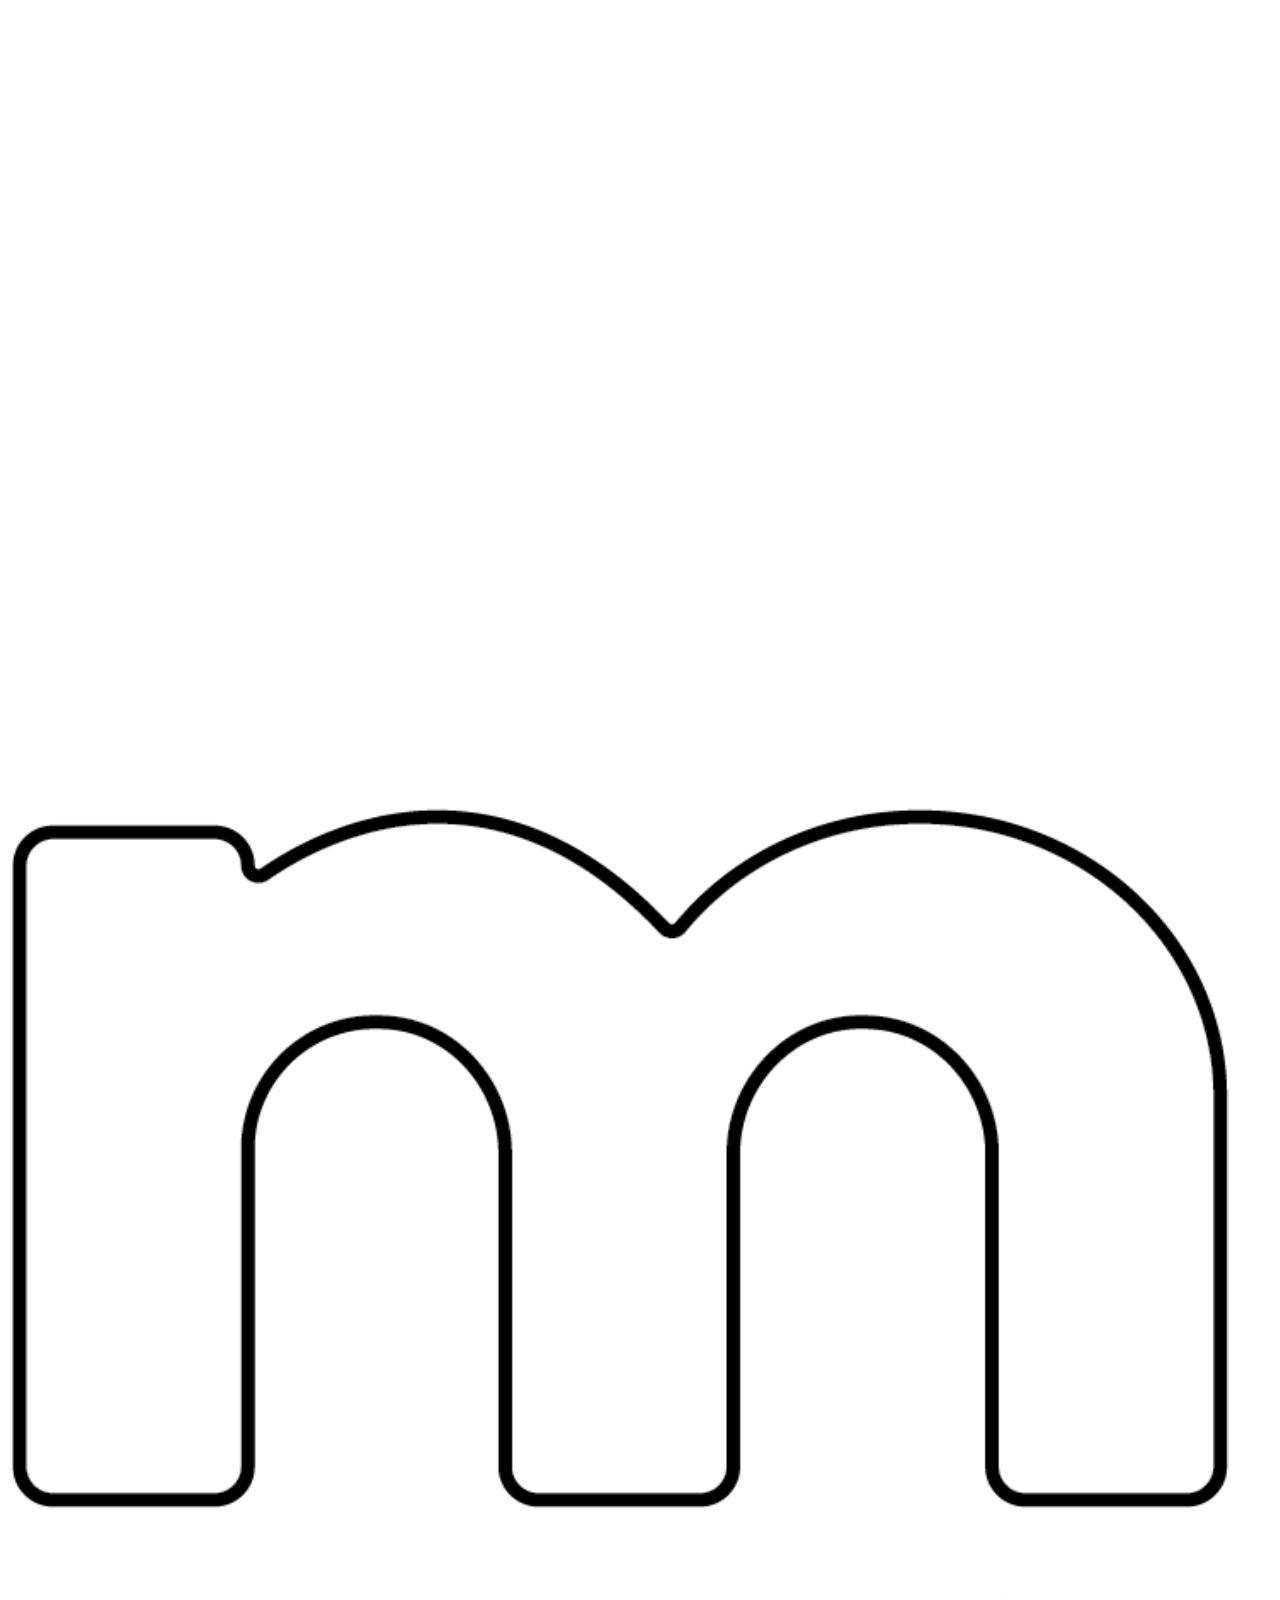
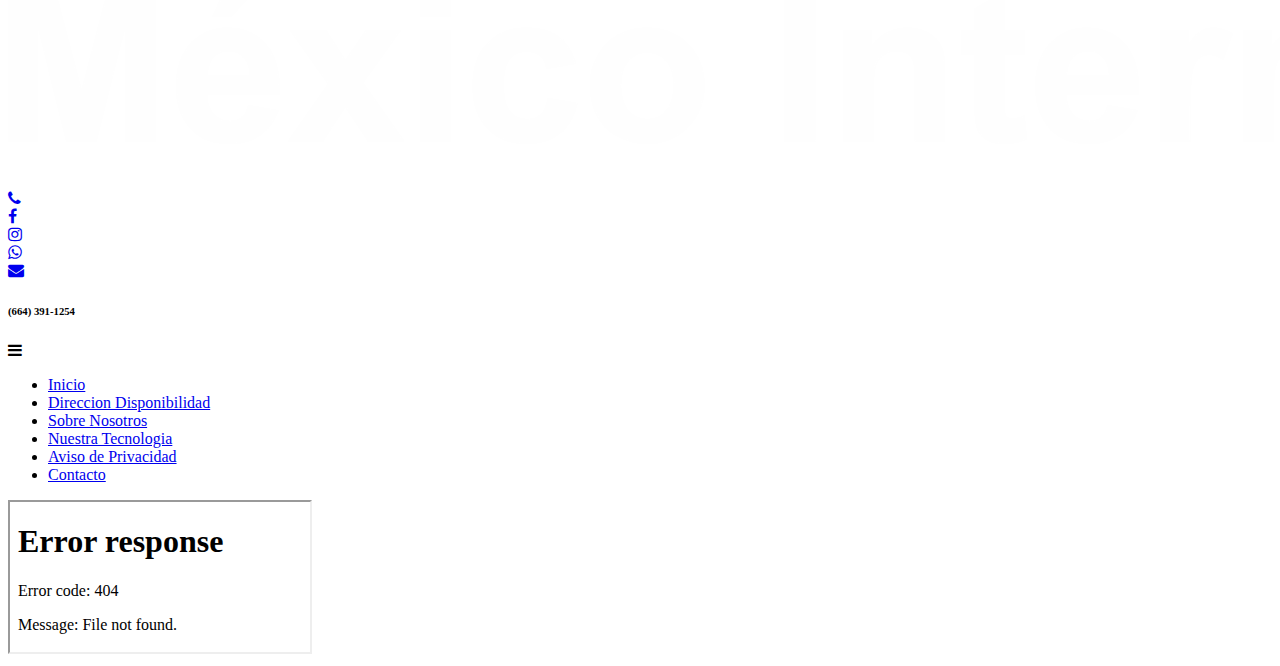
==== commit 271e3e5c: "Add files via upload" ====
--- a/aviso.html
+++ b/aviso.html
@@ -47,6 +47,8 @@
                     </div>
     
                 </div>
+
+                <div class="box-number"><h6>(664) 391-1254</h6></div>
     
         </div>
         
@@ -113,4 +115,17 @@
 
 </body>
 
+<script type="text/javascript">
+
+    let menuResponsive=document.querySelector(".menu-responsive");
+    let iconMenu=document.querySelector(".icon-menu");
+    
+    
+    iconMenu.onclick=function() {
+        let menu=document.querySelector(".menu");
+        menu.classList.toggle("menu-Opacity");
+      }
+    
+    </script>
+
 </html>